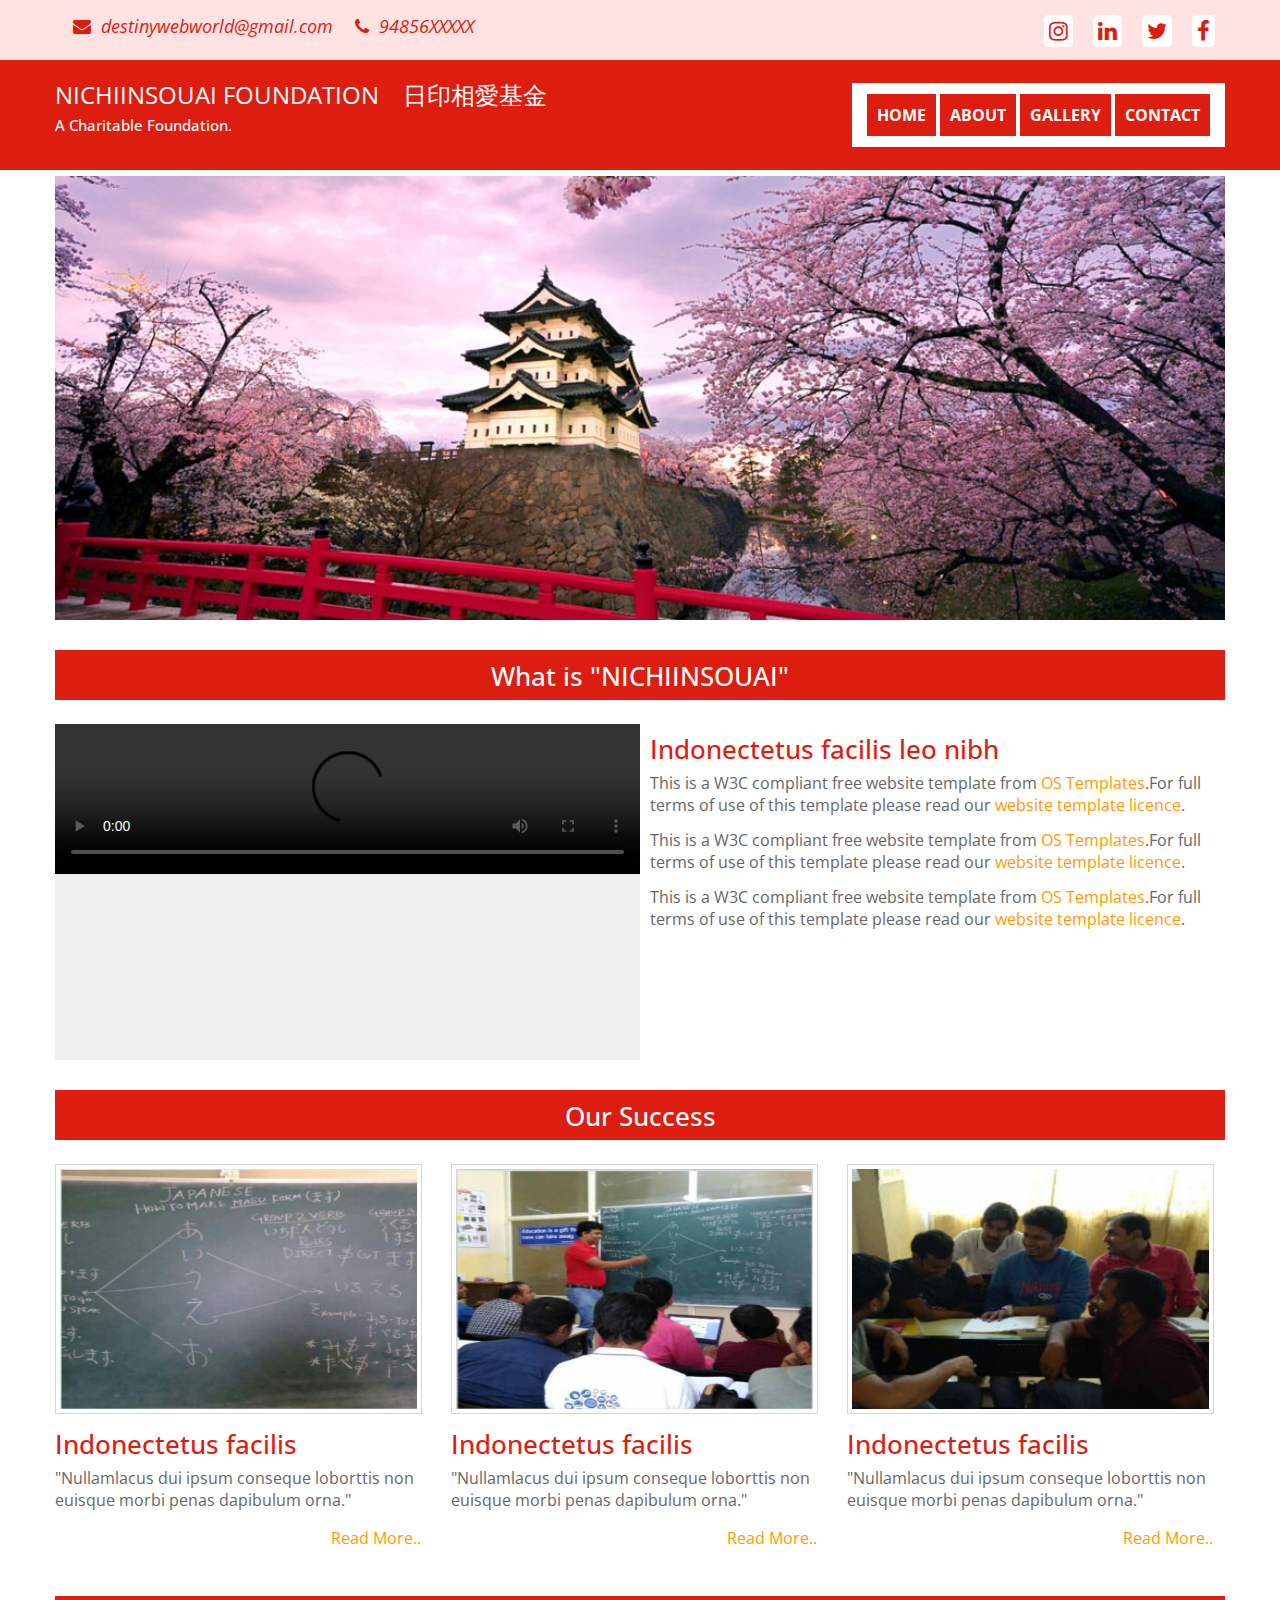
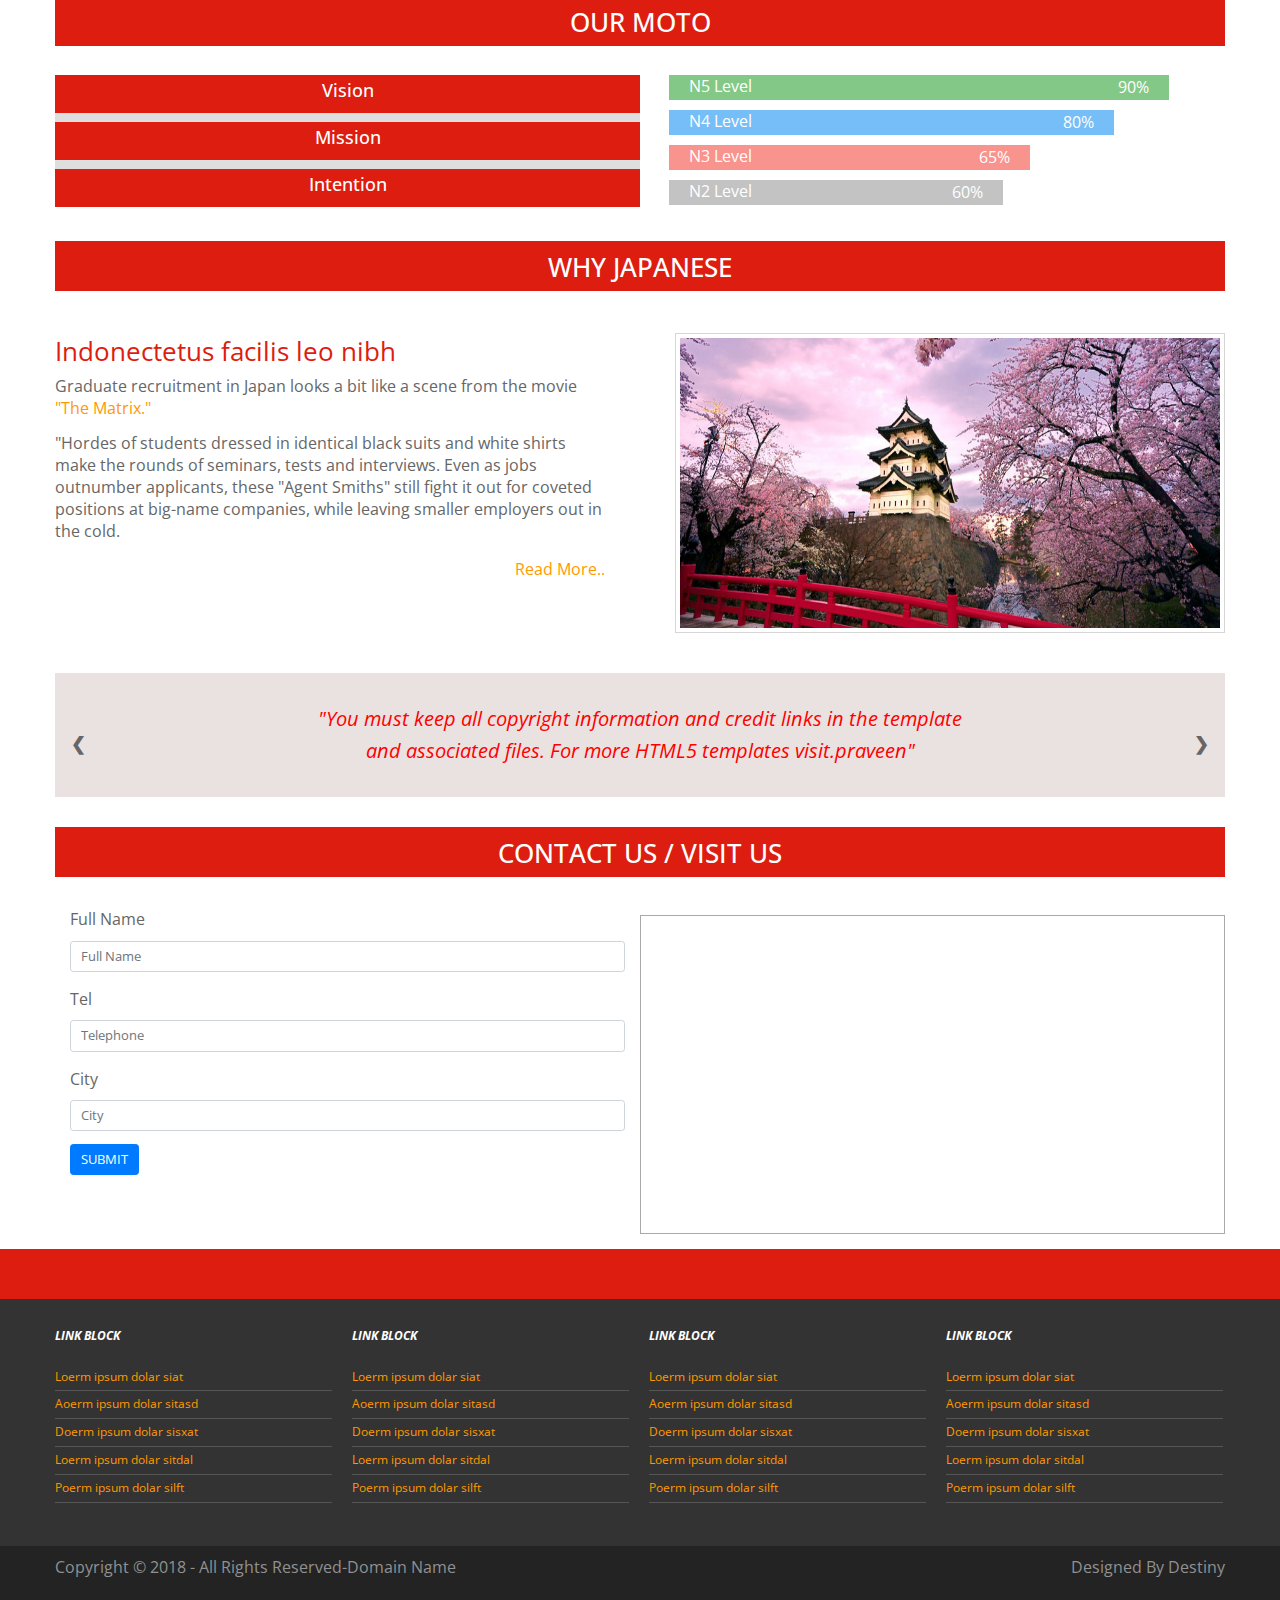
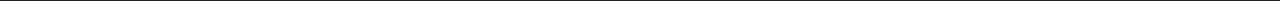
==== index.html @ 359464f7 "sample project" ====
<!DOCTYPE html>
<html lang="en">
<head>
	<meta charset="UTF-8">
	<title>NICHIINSOUAI </title>
	<link rel="stylesheet" href="style.css" />
	<meta name="viewport" content="width=device-width, initial-scale=1.0">
	<link rel="stylesheet" href="https://cdnjs.cloudflare.com/ajax/libs/font-awesome/4.7.0/css/font-awesome.min.css">
	<link rel="stylesheet" href="https://maxcdn.bootstrapcdn.com/bootstrap/4.0.0/css/bootstrap.min.css" integrity="sha384-Gn5384xqQ1aoWXA+058RXPxPg6fy4IWvTNh0E263XmFcJlSAwiGgFAW/dAiS6JXm" crossorigin="anonymous">
	<script src="https://cdnjs.cloudflare.com/ajax/libs/jquery/3.3.1/jquery.min.js"></script>

	<style>
	.set{
	padding: 10px;
	width: 100%;
	background: yellow;
	border:1px solid black;
	font-size: 26px;
	text-align: center;
	}
	.content{
	padding: 15px;
	width: 100%;
	text-align: center;
	font-size: 20px;
	display: none;
	background: white;
	}
	video#bgVideo{
		position: fixed;
		right: 0;
		bottom: 0;
		width: auto;
		min-width: 100%;
		height: auto;
		min-height: 100%;
		z-index: -100;
		background-size: cover;
	}
</style>

</head>
<body>
<!-- <video id="bgVideo" controls preload="true" autoplay loop muted> 
	<source src="beach_background.mp4" type="video/mp4">
</video> -->
	<div class="wrapper row1">
	<div class="topbar_bg">
	<div id="container">
	<div class="top_bar just_clear">
			<div class="tb_l">
				<ul>
					<li><a href="#"><i class="fa fa-envelope"></i>destinywebworld@gmail.com</a></li>
					<li><a href="#"><i class="fa fa-phone"></i>94856XXXXX</a></li>
				</ul>
			</div>
			<div class="tb_r">
				<ul>
					<li><a href="#"><i class="fa fa-facebook"></i></a></li>
					<li><a href="#"><i class="fa fa-twitter"></i></a></li>
					<li><a href="#"><i class="fa fa-linkedin"></i></a></li>
					<li><a href="#"><i class="fa fa-instagram"></i></a></li>
				</ul>
			</div>
			</div>
		</div>
		</div>
	<div class="header_bg">
	<div id="container">
		<header id="header" class="clear">

			<div id="hgroup">
			
					<h1><a href="#">NICHIINSOUAI FOUNDATION　日印相愛基金</a></h1>
					<h2>A Charitable Foundation.</h2>

			</div>
				<nav>
					<ul>
						<li><a href="#">Home</a></li>
						<li><a href="#">About</a></li>
						<li><a href="#">Gallery</a></li>
						<li><a href="#">Contact</a></li>
					</ul>
				</nav>
			
		</header>
		</div>
		</div>
	</div>

	<div class="wrapper row2">
		<div id="container" class="clear">
			<section id="slider">
				<a href="#">
					<img src="images/1.jpg" alt="" id="main_slider">
				</a>
			</section>
			<!-- video section -->
			<div class="space just_clear"><h2>What is "NICHIINSOUAI"</h2></div><br>
			<section id="video_section">
				<div class="inner_video">
					<div class="video_play">
						<video controls>
							<source src="sample_video.mp4" type="video/mp4">
						</video>
					</div>
					<div class="vid_info">
						
							<h2 class="title">Indonectetus facilis leo nibh</h2>
								<p>This is a W3C compliant free website template from <a href="#">OS Templates</a>.For full terms of use of this template please read our <a href="#">website template licence</a>.</p>
								<p>This is a W3C compliant free website template from <a href="#">OS Templates</a>.For full terms of use of this template please read our <a href="#">website template licence</a>.</p>
								<p>This is a W3C compliant free website template from <a href="#">OS Templates</a>.For full terms of use of this template please read our <a href="#">website template licence</a>.</p>
								
					</div>
				</div>
			</section>
			<div class="space just_clear"><h2>Our Success</h2></div><br>
			<!-- main content -->
			<div id="homepage">
				<!-- services -->
				<section id="services" class="clear">
					<article class="one_third">
						<figure><img src="images/21.jpg" alt="">
							<figcaption>
								<h2 class="title">Indonectetus facilis</h2>
									<p>"Nullamlacus dui ipsum conseque loborttis non euisque morbi penas dapibulum 		orna."</p>
								<footer class="more"><a href="#">Read More..</a></footer>
							</figcaption>
						</figure>
					</article>

					<article class="one_third">
						<figure><img src="images/22.jpg" alt="">
							<figcaption>
								<h2>Indonectetus facilis</h2>
									<p>"Nullamlacus dui ipsum conseque loborttis non euisque morbi penas dapibulum 		orna."</p>
								<footer class="more"><a href="#">Read More..</a></footer>
							</figcaption>
						</figure>
					</article>

					<article class="one_third">
						<figure><img src="images/23.jpg" alt="">
							<figcaption>
								<h2 class="title">Indonectetus facilis</h2>
									<p>"Nullamlacus dui ipsum conseque loborttis non euisque morbi penas dapibulum 	orna."</p>
								<footer class="more"><a href="#">Read More..</a></footer>
							</figcaption>
						</figure>
					</article>

				</section>
				<div class="space just_clear"><h2>OUR MOTO</h2></div><br>
				<section id="motto_levels">
					<div class="motto">
						<div id="toggleThis" class="tab"><h3>Vision</h3></div>
						<div id="vcontent" class="bat">
							"dui ipsum conseque loborttis non euisque morbi penas dapibulum"
						</div>
						<div id="toggleThis1" class="tab"><h3>Mission</h3></div>
						<div id="vcontent1" class="bat">
							"dui ipsum conseque loborttis non euisque morbi penas dapibulum"
						</div>
						<div id="toggleThis2" class="tab"><h3>Intention</h3></div>
						<div id="vcontent2" class="bat">
							"dui ipsum conseque loborttis non euisque morbi penas dapibulum"
						</div>
					</div>
					<div class="levels">


<div class="container_r">
  <div class="skills html"><p>N5 Level</p>90%</div>
</div>


<div class="container_r">
  <div class="skills css"><p>N4 Level</p>80%</div>
</div>


<div class="container_r">
  <div class="skills js"><p>N3 Level</p>65%</div>
</div>


<div class="container_r">
  <div class="skills php"><p>N2 Level</p>60%</div>
</div>

						<!-- <div class="set">
							Vision <i class="fa fa-plus"></i>
						</div>
						<div class="content">
							<p>dui ipsum conseque loborttis non euisque morbi penas dapibulum, dui ipsum conseque loborttis non euisque morbi penas dapibulum.</p>
						</div>
						<div class="set">
							Vision <i class="fa fa-plus"></i>
						</div>
						<div class="content">
							<p>dui ipsum conseque loborttis non euisque morbi penas dapibulum, dui ipsum conseque loborttis non euisque morbi penas dapibulum.</p>
						</div>
						<div class="set">
							<a href="">Vision <i class="fa fa-plus"></i></a>
						</div>
						<div class="content">
							<p>dui ipsum conseque loborttis non euisque morbi penas dapibulum, dui ipsum conseque loborttis non euisque morbi penas dapibulum.</p>
						</div> -->
					</div>


				</section>
				<div class="space just_clear"><h2>WHY JAPANESE</h2></div><br>
				<section id="intro" class="last clear">
					<article>
						<figure>
							<img src="images/1.jpg" id="mini_slider" alt="">
							<figcaption>
								<h2 class="title">Indonectetus facilis leo nibh</h2>
								<p>Graduate recruitment in Japan looks a bit like a scene from the movie  <a href="#">"The Matrix." </a></p>
								<p>"Hordes of students dressed in identical black suits and white shirts make the rounds of seminars, tests and interviews. Even as jobs outnumber applicants, these "Agent Smiths" still fight it out for coveted positions at big-name companies, while leaving smaller employers out in the cold.</p>
								<footer class="more"><a href="#">Read More..</a></footer>
							</figcaption>
						</figure>
					</article>
				</section>
<!-- comments slider -->
				<section id="comments">
				<div class="comments" id="com">	
					<div class="inner_comments">
						<p>"You must keep all copyright information and credit links in the template <br>and associated files. For more HTML5 templates visit.praveen"</p>
					</div>
					<div class="inner_comments">
						<p>"You must keep all copyright information and credit links in the template <br>and associated files. For more HTML5 templates visit..palaniappan"</p>
					</div>
					<div class="inner_comments">
						<p>"You must keep all copyright information and credit links in the template <br>and associated files. For more HTML5 ..prav"</p>
					</div>
					<div class="inner_comments">
						<p>"You must keep all copyright information and credit links in the template <br>and associated files. ABCD"</p>
					</div>
					<div class="inner_comments">
						<p>"You must keep all copyright information and credit links in the template <br>and associated files.09874567231"</p>
					</div>
					<div class="inner_comments">
						<p>"You must keep all copyright information and credit links in the template <br>and associated files. skHJDKQDQDQ123"</p>
					</div>
					 	<a class="prev" onclick="plusSlides(-1)">&#10094;</a>
  						<a class="next" onclick="plusSlides(1)">&#10095;</a>
						</div>
				</section>
<div class="space just_clear"><h2>CONTACT US / VISIT US</h2></div><br>
				<section id="contact_box clear">
					<div class="inner_contact">
						<div class="contact_form">
							<div class="col-md-12 col-sm-12" >
		<form>
							<div class="form-group">
								<label for="fname">Full Name</label>
								<input type="text" class="form-control" id="fname" placeholder="Full Name">
							</div>
							
							<div class="form-group">
								<label for="tel">Tel</label>
								<input type="text" class="form-control" id="tel" placeholder="Telephone">
							</div>
							
							<div class="form-group">
								<label for="city">City</label>
								<input type="text" class="form-control" id="city" placeholder="City">
							</div>
							
							
						
							<button type="button" class="btn btn-primary" onclick="getTheValues()" >SUBMIT</button>
							<!-- <button type="button" class="btn btn-primary" onclick="setTheValues()" >Set The Values</button> -->

						</form>
	</div>	
						</div>
						<div class="location">
						<div class="inner_location">
							<div class="col-md-12 col-sm-12">
								<iframe src="https://www.google.com/maps/embed?pb=!1m10!1m8!1m3!1d21996.848614425453!2d77.63047494792485!3d12.937888234436274!3m2!1i1024!2i768!4f13.1!5e0!3m2!1sen!2sin!4v1523904322297" width="100%" height="308" frameborder="0" style="border:0" allowfullscreen></iframe><br>
							</div>
							</div>
						</div>
					</div>
				</section>

			</div>
		</div>
	</div>
<div class="space just_clear"></div>
			<!-- footer -->
	<div class="wrapper row3">
		<div id="footer" class="clear">
			<!-- section one -->
			<section class="one_quarter">
				<h2 class="title">Link Block</h2>
				<nav>
					<ul>
						<li>
							<a href="#">Loerm ipsum dolar siat</a>
						</li>
						<li>
							<a href="#">Aoerm ipsum dolar sitasd</a>
						</li>
						<li>
							<a href="#">Doerm ipsum dolar sisxat</a>
						</li>
						<li>
							<a href="#">Loerm ipsum dolar sitdal</a>
						</li>
						<li>
							<a href="#">Poerm ipsum dolar silft</a>
						</li>
					</ul>
				</nav>
			</section>
			<section class="one_quarter">
				<h2 class="title">Link Block</h2>
				<nav>
					<ul>
						<li>
							<a href="#">Loerm ipsum dolar siat</a>
						</li>
						<li>
							<a href="#">Aoerm ipsum dolar sitasd</a>
						</li>
						<li>
							<a href="#">Doerm ipsum dolar sisxat</a>
						</li>
						<li>
							<a href="#">Loerm ipsum dolar sitdal</a>
						</li>
						<li>
							<a href="#">Poerm ipsum dolar silft</a>
						</li>
					</ul>
				</nav>
			</section>
			<section class="one_quarter">
				<h2 class="title">Link Block</h2>
				<nav>
					<ul>
						<li>
							<a href="#">Loerm ipsum dolar siat</a>
						</li>
						<li>
							<a href="#">Aoerm ipsum dolar sitasd</a>
						</li>
						<li>
							<a href="#">Doerm ipsum dolar sisxat</a>
						</li>
						<li>
							<a href="#">Loerm ipsum dolar sitdal</a>
						</li>
						<li>
							<a href="#">Poerm ipsum dolar silft</a>
						</li>
					</ul>
				</nav>
			</section>
			<section class="one_quarter">
				<h2 class="title">Link Block</h2>
				<nav>
					<ul>
						<li>
							<a href="#">Loerm ipsum dolar siat</a>
						</li>
						<li>
							<a href="#">Aoerm ipsum dolar sitasd</a>
						</li>
						<li>
							<a href="#">Doerm ipsum dolar sisxat</a>
						</li>
						<li>
							<a href="#">Loerm ipsum dolar sitdal</a>
						</li>
						<li>
							<a href="#">Poerm ipsum dolar silft</a>
						</li>
					</ul>
				</nav>
			</section>
		</div>
	</div>

	<!-- copyright -->
	<div class="wrapper row4">
		<footer id="copyright" class="clear">
			<p class="f1_left">Copyright &copy; 2018 - All Rights Reserved-Domain Name</p>
			<p class="f1_right">Designed By<a href="#"> Destiny</a></p>
		</footer>
	</div>

	<script type="text/javascript" src="js/slider.js"></script>

</body>
</html>
---- style.css ----
@import 'https://fonts.googleapis.com/css?family=Open+Sans:400,600,700';
/*kllkjkhkkhkhkhkjhkhk*/

*{
	margin: 0;
	padding: 0;
	box-sizing: border-box;
}
html {
	-webkit-text-size-adjust: 100%;
	-ms-text-size-adjust: 100%;
	font-family: 'Open Sans', sans-serif;
	font-size: 13px;
	font-weight: 400;
}
select, div, p, option, textarea, input {
	font-family: 'Open Sans', sans-serif;
}
input, textarea, select, button {
	text-rendering: auto;
	letter-spacing: normal;
	word-spacing: normal;
	text-shadow: none;
	display: inline-block;
	text-align: start;
	margin: 0;
	outline: 0;
	vertical-align: middle;
}
button {
	cursor: pointer;
}
body{
	margin: 0;
    padding: 0;
    font-size: 13px;
    font-family: Georgia, "Times New Roman", Times, serif;
    color: #919191;
    
    
}
h1, h2, h3, h4, h5, h6 {
	font-weight: 600;
}
h1 {
	font-size: 32px
}
h2 {
	font-size: 26px
}
h3 {
	font-size: 22px
}
h4 {
	font-size: 18px
}
h5 {
	font-size: 15px
}
h6 {
	font-size: 13px
}
p {
    display: block;
    -webkit-margin-before: 1em;
    -webkit-margin-after: 1em;
    -webkit-margin-start: 0px;
    -webkit-margin-end: 0px;
    line-height: 22px
}
li{
	list-style-type: none;
}
a{
	outline: none;
	text-decoration: none;
}
figcaption h2{
	color: #dd1d10;
	font-size: 2rem;
}
figcaption p{
	color: #666;
}
.just_clear{
	clear: both;
}
.clear{
	clear: both;
}
.clear:after{
	content: ".";
	display: block;
	height: 0;
	clear: both;
	visibility: hidden;
	line-height: 0;
}
#container .last{
	margin:0;
}
div.wrapper{
	display: block;
	width: 100%;
	margin: 0;
	padding: 0;
	text-align: left;
	font-size: 16px;
	
}
.topbar_bg{
	width: 100%;
	height: auto;
	background: #ffc7c785/*ffc7c7*/;
}
.row1 .top_bar{
	width: 100%;
	height: 50px;
	display: block;

}

.top_bar .tb_l{
	width: 52%;
	height: 100%;
	float: left;
	
	
}
.top_bar .tb_l ul li{
	display: inline-block;
	margin: 8px 0 0 8px;
}
.top_bar .tb_l ul li i{
	font-size: 18px;
	color: #dd1d10;
	margin:0 10px;
}
.top_bar .tb_l ul li a{
	font-size: 18px;
	color: #dd1d10;
	font-style: italic;
	text-decoration: none;
}
.top_bar .tb_r{
	width: 48%;
	float: right;
}
.top_bar .tb_r ul li{
	display: inline-block;
	float: right;
	margin: 0 10px;

}
.top_bar .tb_r ul li i{
	font-size: 22px;
	color: #dd1d10;
	background-color: #fff;
	border-radius: 5px;
	padding: 5px;
	margin-top: 10px;
}
.top_bar .tb_r ul li i:hover{
	
color: #fff;
background-color: #dd1d10;
}

.row1 nav a{
	color: #fff;
}
.row1 a:hover{
	color:darkred;
	/*font-size:16px;*/
	/*transition:0s ease;*/
}
.header_bg{
	width: 100%;
	height:auto;
	background: #dd1d10;
}
#header,#container,#video_section,#comments,#contact_box,#footer,#copyright{
	display: block;
	width: 1170px;
	margin: 0 auto;
}
#header{
	width: 100%;
	height: 100px;
}
#header #hgroup{
	float: left;
	margin: 0 0 20px 0;
	padding: 10px 0;
}
#header #hgroup h1{
	font-size: 24px;
	margin-top: 6px;
}
#header #hgroup h1 a{
	text-decoration: none;
	color:#fff;
}
#header #hgroup h1,h2{
	font-weight: normal;
	font-style: normal;
	text-transform: none;
}
#header #hgroup h2{
	font-size: 15px;
	color: #fff;
	text-transform:capitalize;
}
#header nav{
	margin: 18px 0 0 0;
    padding: 5px 0;
    float: right;
    color: #C0BAB6;
    background-color: #fff;
	
}
#header nav ul{
	margin: 5px;
    padding: 10px;
}
#header nav ul li{
	list-style-type: none;
    display: inline;
    padding:0px;
    text-transform: uppercase;
    font-weight: bold;
    font-size: 16px;
}

#header nav ul li a{
	padding: 10px;
    background: #dd1d10;
    text-decoration: none;
}
#header nav ul li a:hover{
	padding: 9px;
    background: #fdfdfd;
    color: #dd1d10;
    border:1px solid #dd1d10;
}
#container{
	padding:5px 0;
}
.row2{
	color: #666;
	
}
#container section{
	display: block;
	width: 100%;
	margin: 0 0 30px 0;
	padding: 0;

}
.row2 a{
	color: #ff9900;
	
}
#slider{
	width: 100%;
}
#container #slider img{
	width: 100%;
	margin:0;
	padding: 0;
	border:none;
	line-height: normal;
	vertical-align: middle;
}
#video_section{
	height: 336px;
}
#video_section .inner_video{
	width: 100%;
	background:#efefee; 
	display: block;
	height: 100%;
}
.inner_video .video_play{
	width:50%;
	height: auto;
	float: left;
}

video{
	width: 100%;
	height: auto;
}
.inner_video .vid_info{
	width:50%;
	height: 100%;
	float: right;
	background: #fff;
	text-align: left;

}
.vid_info h2{
	color: #dd1d10;
	padding: 10px 0 0 10px;
}
.vid_info p{
	padding-left: 10px;
}
#container #homepage{
	display: block;
	width: 100%;
	line-height: 1.8em;
}
#container #homepage section{
	display: block;
	width: 100%;
	margin: 0 0 30px 0;
	padding: 0;
}
#container #homepage section article:last-child{
	margin-right: 0px;
}
.one_third{
	width: 366px;
	display: block;
	float: left;
	margin: 0 30px 0 0;
}
.one_third figure img{
	width: 367px;
	height: 250px;
	margin: 0 0 15px 0;
	padding: 4px;
	border:1px solid #d6d6d6;
}
.article figure h2{
	font-size: 14px;
	font-weight: bold;
	font-style: italic;
}
#container .more{
	text-align: right;
} 
#motto_levels{
	width: 100%;
	display: block;
	height: auto;
	margin: 0;
	padding: 0;
}
.motto{
	width: 50%;
	height: auto;
	float: left;
	background: blue;
	margin-bottom: 34px;
}
.levels{
	width: 50%;
	height:auto;
	float: right;
	text-align: center;
}
.container_r{
	width: 95%;
	float: right;
}
.container_r p{
	float: left;
}
.tab{
	padding: 5px;
    width: 100%;
    background: #dd1d10;
    border-bottom: 9px solid #dedede;
    font-size: 26px;
    text-align: center;
}
div#toggleThis2.tab{
	border-bottom: none;
}
.skills {
  text-align: right;
  padding-right: 20px;
  padding-left: 20px;
    line-height: 25px;
  color: white;
  background: #dedede;
}
.html {width: 90%; background-color: /*#4CAF50*/#4caf50b0;}
.css {width: 80%; background-color: #2196f39e/*2196F3*/;}
.js {width: 65%; background-color: #f43f368f/*f44336*/;}
.php {width: 60%; background-color: #0404043d/*808080*/;}

.html:hover { background-color: #4CAF50;}
.css:hover { background-color: #2196F3;}
.js:hover { background-color: #f44336;}
.php:hover {background-color: #808080;}

.tab:hover{
	cursor: pointer;
	background: darkred;
}
.tab h3{
	color: #fff;
	font-size: 18px;
}
.bat{
	padding: 15px;
    width: 100%;
    text-align: center;
    color: #808080;
    font-size: 16px;
    font-style: italic;
    text-transform: capitalize;
    display: none;
    background: #ececec;
}
#intro article figure img{
	width: 550px;
	height: 300px;
	float: right;
	margin:0 0 10px 0;
	padding: 4px;
	border:1px solid #d6d6d6;
}
#intro article figure figcaption{
	float: left;
	width: 550px;
}
#intro article figure figcaption h2{
	font-size: 2rem;
	font-style: normal;
	font-weight: normal;
	line-height: normal;
	color: #dd1d10;
}
#intro article figure figcaption p{
	color: #666;
	/*slede show container*/
}
.comments {
  max-width: 100%;
  position: relative;
  margin: auto;
}


/* Next & previous buttons */
.prev, .next {
  cursor: pointer;
  position: absolute;
  top: 50%;
  width: auto;
  margin-top: -22px;
  padding: 16px;
  color: white;
  font-weight: bold;
  font-size: 18px;
  transition: 0.6s ease;
  border-radius: 0 3px 3px 0;
}

/* Position the "next button" to the right */
.next {
  right: 0;
  border-radius: 3px 0 0 3px;
}

/* On hover, add a black background color with a little bit see-through */
.prev:hover, .next:hover {
  background-color: rgba(0,0,0,0.8);
  opacity: 0.1;
}
	
.inner_comments{
	width: 100%;
	height: auto;
	margin: 0 auto;
	/*display: block;*/
	text-align: center;
	background-color: #cdb5b569;
}
.inner_comments a{
	background: #ffc7c7;
}
.inner_comments p{
	font-size: 20px;
	line-height: 32px;
	color: red;
	padding: 30px;
	font-style: italic;
}
.inner_contact{
	width: 100%;
	display: block;
	height: auto;
}
.inner_contact .contact_form{
	width: 50%;
	display: inline-block;
	float: left;
}
.btn .btn-primary{
	width: 50%;
}
.inner_contact .location{
	margin:10px 0;
	width: 50%;
	display: inline-block;
	float: right;
	border:1px solid #a9a9a9;
}
div.wrapper.row3{
	display: block;
	width: 100%;
	margin: 0;
	padding: 0;
	text-align: left;
	background-color: #333;
}
#footer{
	padding: 30px 0;
	font-size: 12px;
	line-height: 1.4em;
}
.one_quarter{
	width: 277px;
	float: left;
	display: block;
	margin:0 20px 0 0;
}
.one_quarter:last-child{
	margin-right: 0px;
}
#footer section h2.title{
	margin:0 0 25px 0;
	padding:0;
	color: #fff;
	background-color: #333333;
	font-size: 12px;
	font-weight: bold;
	font-style: italic;
	text-transform: uppercase;
}
#footer section nav li{
	margin:0 0 5px 0;
	padding:0 0 5px 0;
	border-bottom: 1px solid #555;
}
.row3 a{
	color: #ff9900;
	background-color: #333333;
}
#copyright{
	padding: 10px 0;
}
.row4{
	background-color: #232323;
}
.row4 a{
	color: #919191;
}
.f1_left{
	float: left;
	color: #919191;
}
.f1_right{
	float: right;
	color: #919191;
}
.space{
	width: 100%;
	height: 50px;
	background: #dd1d10;
	margin: 0;
	text-align: center;
	color: #fff;
}
.space h2{
	text-align: center;
	vertical-align: middle;
	line-height: 52px;
}
@media only screen and (max-width: 402px){
#header,#slider,#footer,#copyright{
		width: 100%;
	}
#header{background-color: #dd1d10;}
.row1 .top_bar{
	height: 60px;
}
#container{
	width: 96%;
	margin:0 2%;
}
.top_bar .tb_l{
	width: 65%;
	height: 100%;
	float: left;
}
.top_bar .tb_l ul li{
	margin: 5px 0 0 0;
}
.top_bar .tb_l ul li a{
	font-size: 11px;
}
.top_bar .tb_l ul li i{
	font-size: 11px;
	margin: 0 10px;
}
.top_bar .tb_r{
	width: 35%;
	float: left;
}
.top_bar .tb_r ul li{
	margin: 10px 3px;
	display: inline-block;
	float: left;
}
.top_bar .tb_r ul li i{
	font-size: 12px;
    padding: 5px;
}
#header nav{
	display: none;
}
#slider{
	width: 100%;


}
#slider img{
	width: 100%;
}
.inner_video .video_play{
	width:100%;	
}
.inner_video .vid_info{
	width:100%;
	margin-bottom: 50px;
}
#container #homepage section #services{
	margin: 0 10px 0 0;
}
#container #homepage section #services,#intro{
	width: 95%;
	margin: 0 auto;
}
.one_third{
	width: 100%;
	margin: 0px;
	
}
.one_third figure img{
	width: 97%;
	height: 180px;
	margin: 0 0 15px 0;
	padding: 4px;
	border:1px solid #d6d6d6;
}
.one_third figure figcaption{
	width: 95%;
	margin: 0 auto;
	margin-bottom: 20px;
}
 
.motto{
	width: 100%;
}
.levels{
	width: 100%;
	margin-bottom: 20px;
}
.container_r{
	width: 100%;
}
#intro article figure img{
	width: 97%;
	height: auto;
	float: left;
	
}
#intro article figure figcaption{
	width: 95%;
	text-align: left;
	margin:20px;
}
.inner_contact .contact_form{
	width: 100%;
	display: block;

}
.inner_contact .location{
	width: 100%;
	display: block;
	
}
iframe{
	width: 100%;
	height: auto;
}
.inner_comments p{
	font-size: 15px;
    line-height: 15px;
    color: red;
    padding: 40px
}
.one_quarter{
	text-align: center;
	margin-bottom:30px;
	width: 100%;
}
#container #homepage section article:last-child{
	margin: 0 0 -15px 0;
}
.f1_left{
	margin-left: 10px;
}
.f1_right{
	float: right;
	margin-right: 10px;
}
}
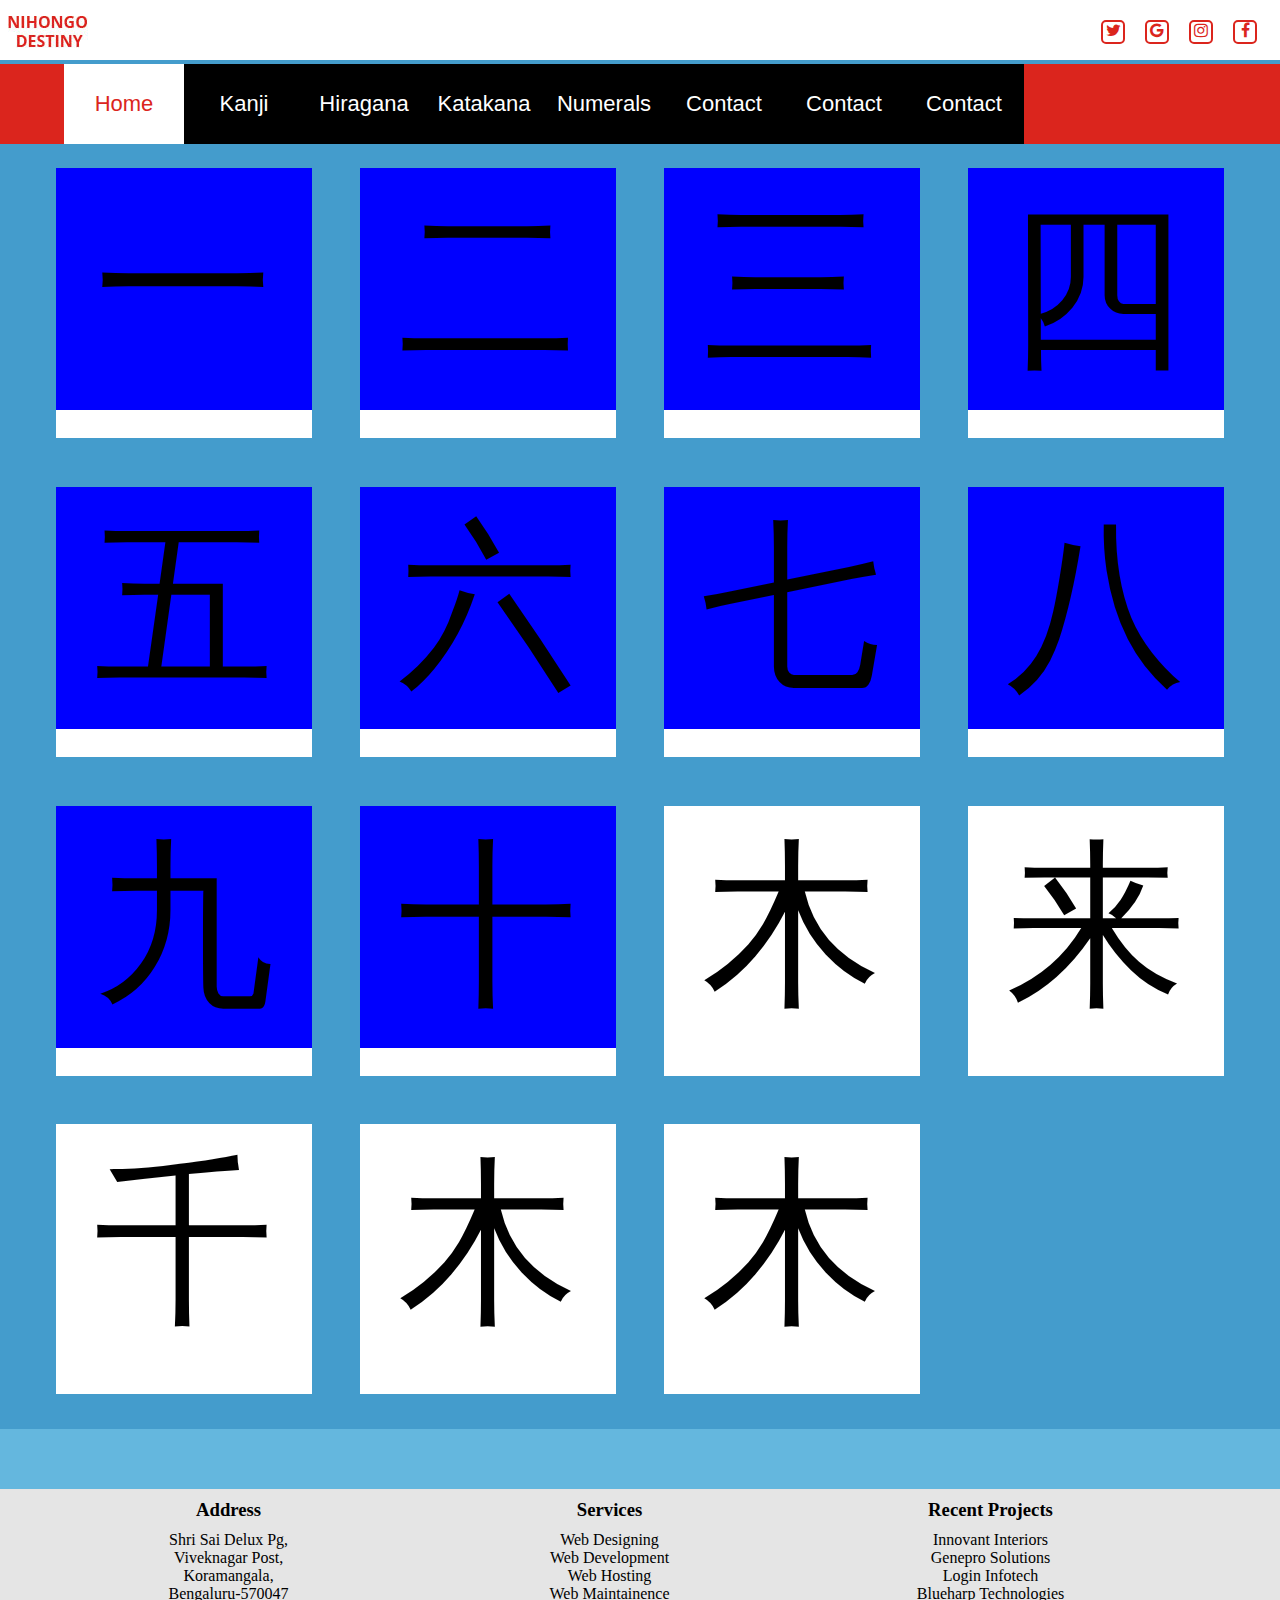
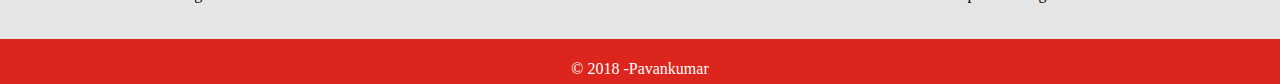
==== commit 7c3ab757: "delete" ====
--- a/index.html
+++ b/index.html
@@ -1,402 +1,705 @@
 <!DOCTYPE html>
-<html lang="en">
+<html>
 <head>
-	<meta charset="UTF-8">
-	<title>NICHIINSOUAI </title>
-	<link rel="stylesheet" href="style.css" />
-	<meta name="viewport" content="width=device-width, initial-scale=1.0">
-	<link rel="stylesheet" href="https://cdnjs.cloudflare.com/ajax/libs/font-awesome/4.7.0/css/font-awesome.min.css">
-	<link rel="stylesheet" href="https://maxcdn.bootstrapcdn.com/bootstrap/4.0.0/css/bootstrap.min.css" integrity="sha384-Gn5384xqQ1aoWXA+058RXPxPg6fy4IWvTNh0E263XmFcJlSAwiGgFAW/dAiS6JXm" crossorigin="anonymous">
-	<script src="https://cdnjs.cloudflare.com/ajax/libs/jquery/3.3.1/jquery.min.js"></script>
-
-	<style>
-	.set{
-	padding: 10px;
-	width: 100%;
-	background: yellow;
-	border:1px solid black;
-	font-size: 26px;
-	text-align: center;
-	}
-	.content{
-	padding: 15px;
-	width: 100%;
-	text-align: center;
-	font-size: 20px;
-	display: none;
-	background: white;
-	}
-	video#bgVideo{
-		position: fixed;
-		right: 0;
-		bottom: 0;
-		width: auto;
-		min-width: 100%;
-		height: auto;
-		min-height: 100%;
-		z-index: -100;
-		background-size: cover;
-	}
-</style>
-
+    <title>template-1</title>
+    <meta charset="utf-8">
+    <meta name="viewport" content="width=device-width, initial-scale=1"/>
+    <link rel="stylesheet" type="text/css" href="css/style.css" />
+    <link rel="stylesheet" href="https://cdnjs.cloudflare.com/ajax/libs/font-awesome/4.7.0/css/font-awesome.min.css">
+     <script type="text/javascript" src="https://ajax.googleapis.com/ajax/libs/jquery/1.8.2/jquery.min.js"></script>
 </head>
-<body>
-<!-- <video id="bgVideo" controls preload="true" autoplay loop muted> 
-	<source src="beach_background.mp4" type="video/mp4">
-</video> -->
-	<div class="wrapper row1">
-	<div class="topbar_bg">
-	<div id="container">
-	<div class="top_bar just_clear">
-			<div class="tb_l">
-				<ul>
-					<li><a href="#"><i class="fa fa-envelope"></i>destinywebworld@gmail.com</a></li>
-					<li><a href="#"><i class="fa fa-phone"></i>94856XXXXX</a></li>
-				</ul>
-			</div>
-			<div class="tb_r">
-				<ul>
-					<li><a href="#"><i class="fa fa-facebook"></i></a></li>
-					<li><a href="#"><i class="fa fa-twitter"></i></a></li>
-					<li><a href="#"><i class="fa fa-linkedin"></i></a></li>
-					<li><a href="#"><i class="fa fa-instagram"></i></a></li>
-				</ul>
-			</div>
-			</div>
-		</div>
-		</div>
-	<div class="header_bg">
-	<div id="container">
-		<header id="header" class="clear">
-
-			<div id="hgroup">
-			
-					<h1><a href="#">NICHIINSOUAI FOUNDATION　日印相愛基金</a></h1>
-					<h2>A Charitable Foundation.</h2>
-
-			</div>
-				<nav>
-					<ul>
-						<li><a href="#">Home</a></li>
-						<li><a href="#">About</a></li>
-						<li><a href="#">Gallery</a></li>
-						<li><a href="#">Contact</a></li>
-					</ul>
-				</nav>
-			
-		</header>
-		</div>
-		</div>
-	</div>
-
-	<div class="wrapper row2">
-		<div id="container" class="clear">
-			<section id="slider">
-				<a href="#">
-					<img src="images/1.jpg" alt="" id="main_slider">
-				</a>
-			</section>
-			<!-- video section -->
-			<div class="space just_clear"><h2>What is "NICHIINSOUAI"</h2></div><br>
-			<section id="video_section">
-				<div class="inner_video">
-					<div class="video_play">
-						<video controls>
-							<source src="sample_video.mp4" type="video/mp4">
-						</video>
-					</div>
-					<div class="vid_info">
-						
-							<h2 class="title">Indonectetus facilis leo nibh</h2>
-								<p>This is a W3C compliant free website template from <a href="#">OS Templates</a>.For full terms of use of this template please read our <a href="#">website template licence</a>.</p>
-								<p>This is a W3C compliant free website template from <a href="#">OS Templates</a>.For full terms of use of this template please read our <a href="#">website template licence</a>.</p>
-								<p>This is a W3C compliant free website template from <a href="#">OS Templates</a>.For full terms of use of this template please read our <a href="#">website template licence</a>.</p>
-								
-					</div>
-				</div>
-			</section>
-			<div class="space just_clear"><h2>Our Success</h2></div><br>
-			<!-- main content -->
-			<div id="homepage">
-				<!-- services -->
-				<section id="services" class="clear">
-					<article class="one_third">
-						<figure><img src="images/21.jpg" alt="">
-							<figcaption>
-								<h2 class="title">Indonectetus facilis</h2>
-									<p>"Nullamlacus dui ipsum conseque loborttis non euisque morbi penas dapibulum 		orna."</p>
-								<footer class="more"><a href="#">Read More..</a></footer>
-							</figcaption>
-						</figure>
-					</article>
-
-					<article class="one_third">
-						<figure><img src="images/22.jpg" alt="">
-							<figcaption>
-								<h2>Indonectetus facilis</h2>
-									<p>"Nullamlacus dui ipsum conseque loborttis non euisque morbi penas dapibulum 		orna."</p>
-								<footer class="more"><a href="#">Read More..</a></footer>
-							</figcaption>
-						</figure>
-					</article>
-
-					<article class="one_third">
-						<figure><img src="images/23.jpg" alt="">
-							<figcaption>
-								<h2 class="title">Indonectetus facilis</h2>
-									<p>"Nullamlacus dui ipsum conseque loborttis non euisque morbi penas dapibulum 	orna."</p>
-								<footer class="more"><a href="#">Read More..</a></footer>
-							</figcaption>
-						</figure>
-					</article>
-
-				</section>
-				<div class="space just_clear"><h2>OUR MOTO</h2></div><br>
-				<section id="motto_levels">
-					<div class="motto">
-						<div id="toggleThis" class="tab"><h3>Vision</h3></div>
-						<div id="vcontent" class="bat">
-							"dui ipsum conseque loborttis non euisque morbi penas dapibulum"
-						</div>
-						<div id="toggleThis1" class="tab"><h3>Mission</h3></div>
-						<div id="vcontent1" class="bat">
-							"dui ipsum conseque loborttis non euisque morbi penas dapibulum"
-						</div>
-						<div id="toggleThis2" class="tab"><h3>Intention</h3></div>
-						<div id="vcontent2" class="bat">
-							"dui ipsum conseque loborttis non euisque morbi penas dapibulum"
-						</div>
-					</div>
-					<div class="levels">
-
-
-<div class="container_r">
-  <div class="skills html"><p>N5 Level</p>90%</div>
-</div>
-
-
-<div class="container_r">
-  <div class="skills css"><p>N4 Level</p>80%</div>
-</div>
-
-
-<div class="container_r">
-  <div class="skills js"><p>N3 Level</p>65%</div>
-</div>
-
-
-<div class="container_r">
-  <div class="skills php"><p>N2 Level</p>60%</div>
-</div>
-
-						<!-- <div class="set">
-							Vision <i class="fa fa-plus"></i>
-						</div>
-						<div class="content">
-							<p>dui ipsum conseque loborttis non euisque morbi penas dapibulum, dui ipsum conseque loborttis non euisque morbi penas dapibulum.</p>
-						</div>
-						<div class="set">
-							Vision <i class="fa fa-plus"></i>
-						</div>
-						<div class="content">
-							<p>dui ipsum conseque loborttis non euisque morbi penas dapibulum, dui ipsum conseque loborttis non euisque morbi penas dapibulum.</p>
-						</div>
-						<div class="set">
-							<a href="">Vision <i class="fa fa-plus"></i></a>
-						</div>
-						<div class="content">
-							<p>dui ipsum conseque loborttis non euisque morbi penas dapibulum, dui ipsum conseque loborttis non euisque morbi penas dapibulum.</p>
-						</div> -->
-					</div>
-
-
-				</section>
-				<div class="space just_clear"><h2>WHY JAPANESE</h2></div><br>
-				<section id="intro" class="last clear">
-					<article>
-						<figure>
-							<img src="images/1.jpg" id="mini_slider" alt="">
-							<figcaption>
-								<h2 class="title">Indonectetus facilis leo nibh</h2>
-								<p>Graduate recruitment in Japan looks a bit like a scene from the movie  <a href="#">"The Matrix." </a></p>
-								<p>"Hordes of students dressed in identical black suits and white shirts make the rounds of seminars, tests and interviews. Even as jobs outnumber applicants, these "Agent Smiths" still fight it out for coveted positions at big-name companies, while leaving smaller employers out in the cold.</p>
-								<footer class="more"><a href="#">Read More..</a></footer>
-							</figcaption>
-						</figure>
-					</article>
-				</section>
-<!-- comments slider -->
-				<section id="comments">
-				<div class="comments" id="com">	
-					<div class="inner_comments">
-						<p>"You must keep all copyright information and credit links in the template <br>and associated files. For more HTML5 templates visit.praveen"</p>
-					</div>
-					<div class="inner_comments">
-						<p>"You must keep all copyright information and credit links in the template <br>and associated files. For more HTML5 templates visit..palaniappan"</p>
-					</div>
-					<div class="inner_comments">
-						<p>"You must keep all copyright information and credit links in the template <br>and associated files. For more HTML5 ..prav"</p>
-					</div>
-					<div class="inner_comments">
-						<p>"You must keep all copyright information and credit links in the template <br>and associated files. ABCD"</p>
-					</div>
-					<div class="inner_comments">
-						<p>"You must keep all copyright information and credit links in the template <br>and associated files.09874567231"</p>
-					</div>
-					<div class="inner_comments">
-						<p>"You must keep all copyright information and credit links in the template <br>and associated files. skHJDKQDQDQ123"</p>
-					</div>
-					 	<a class="prev" onclick="plusSlides(-1)">&#10094;</a>
-  						<a class="next" onclick="plusSlides(1)">&#10095;</a>
-						</div>
-				</section>
-<div class="space just_clear"><h2>CONTACT US / VISIT US</h2></div><br>
-				<section id="contact_box clear">
-					<div class="inner_contact">
-						<div class="contact_form">
-							<div class="col-md-12 col-sm-12" >
-		<form>
-							<div class="form-group">
-								<label for="fname">Full Name</label>
-								<input type="text" class="form-control" id="fname" placeholder="Full Name">
-							</div>
-							
-							<div class="form-group">
-								<label for="tel">Tel</label>
-								<input type="text" class="form-control" id="tel" placeholder="Telephone">
-							</div>
-							
-							<div class="form-group">
-								<label for="city">City</label>
-								<input type="text" class="form-control" id="city" placeholder="City">
-							</div>
-							
-							
-						
-							<button type="button" class="btn btn-primary" onclick="getTheValues()" >SUBMIT</button>
-							<!-- <button type="button" class="btn btn-primary" onclick="setTheValues()" >Set The Values</button> -->
-
-						</form>
-	</div>	
-						</div>
-						<div class="location">
-						<div class="inner_location">
-							<div class="col-md-12 col-sm-12">
-								<iframe src="https://www.google.com/maps/embed?pb=!1m10!1m8!1m3!1d21996.848614425453!2d77.63047494792485!3d12.937888234436274!3m2!1i1024!2i768!4f13.1!5e0!3m2!1sen!2sin!4v1523904322297" width="100%" height="308" frameborder="0" style="border:0" allowfullscreen></iframe><br>
-							</div>
-							</div>
-						</div>
-					</div>
-				</section>
-
-			</div>
-		</div>
-	</div>
-<div class="space just_clear"></div>
-			<!-- footer -->
-	<div class="wrapper row3">
-		<div id="footer" class="clear">
-			<!-- section one -->
-			<section class="one_quarter">
-				<h2 class="title">Link Block</h2>
-				<nav>
-					<ul>
-						<li>
-							<a href="#">Loerm ipsum dolar siat</a>
-						</li>
-						<li>
-							<a href="#">Aoerm ipsum dolar sitasd</a>
-						</li>
-						<li>
-							<a href="#">Doerm ipsum dolar sisxat</a>
-						</li>
-						<li>
-							<a href="#">Loerm ipsum dolar sitdal</a>
-						</li>
-						<li>
-							<a href="#">Poerm ipsum dolar silft</a>
-						</li>
-					</ul>
-				</nav>
-			</section>
-			<section class="one_quarter">
-				<h2 class="title">Link Block</h2>
-				<nav>
-					<ul>
-						<li>
-							<a href="#">Loerm ipsum dolar siat</a>
-						</li>
-						<li>
-							<a href="#">Aoerm ipsum dolar sitasd</a>
-						</li>
-						<li>
-							<a href="#">Doerm ipsum dolar sisxat</a>
-						</li>
-						<li>
-							<a href="#">Loerm ipsum dolar sitdal</a>
-						</li>
-						<li>
-							<a href="#">Poerm ipsum dolar silft</a>
-						</li>
-					</ul>
-				</nav>
-			</section>
-			<section class="one_quarter">
-				<h2 class="title">Link Block</h2>
-				<nav>
-					<ul>
-						<li>
-							<a href="#">Loerm ipsum dolar siat</a>
-						</li>
-						<li>
-							<a href="#">Aoerm ipsum dolar sitasd</a>
-						</li>
-						<li>
-							<a href="#">Doerm ipsum dolar sisxat</a>
-						</li>
-						<li>
-							<a href="#">Loerm ipsum dolar sitdal</a>
-						</li>
-						<li>
-							<a href="#">Poerm ipsum dolar silft</a>
-						</li>
-					</ul>
-				</nav>
-			</section>
-			<section class="one_quarter">
-				<h2 class="title">Link Block</h2>
-				<nav>
-					<ul>
-						<li>
-							<a href="#">Loerm ipsum dolar siat</a>
-						</li>
-						<li>
-							<a href="#">Aoerm ipsum dolar sitasd</a>
-						</li>
-						<li>
-							<a href="#">Doerm ipsum dolar sisxat</a>
-						</li>
-						<li>
-							<a href="#">Loerm ipsum dolar sitdal</a>
-						</li>
-						<li>
-							<a href="#">Poerm ipsum dolar silft</a>
-						</li>
-					</ul>
-				</nav>
-			</section>
-		</div>
-	</div>
-
-	<!-- copyright -->
-	<div class="wrapper row4">
-		<footer id="copyright" class="clear">
-			<p class="f1_left">Copyright &copy; 2018 - All Rights Reserved-Domain Name</p>
-			<p class="f1_right">Designed By<a href="#"> Destiny</a></p>
-		</footer>
-	</div>
-
-	<script type="text/javascript" src="js/slider.js"></script>
-
+  
+<body onkeydown="showKeyCode(this.e)">
+<header>
+    <div class="logo"><img src="images/logo.jpg"></div>
+    <div class="s-media">
+        <ul>
+            <li ><a href="#"><i class="fa fa-facebook"></i></a></li>
+            <li><a href="#"><i class="fa fa-instagram"></i></a></li>
+            <li><a href="#"><i class="fa fa-google"></i></a></li>
+            <li><a href="#"><i class="fa fa-twitter"></i></a></li>
+
+        </ul>
+    </div>
+</header>
+<div class="clear"></div>
+<nav>
+    <div class="toggle">
+        <i class="fa fa-bars menu" aria-hidden="true"></i>
+    </div>
+    <ul class="tog">
+        <li><a class="selected" href="#">Home</a></li>
+        <li><a href="kanji.html">Kanji</a></li>
+        <li><a href="Hiragana.html">Hiragana</a></li>
+        <li><a href="katakana.html">Katakana</a></li>
+        <li><a href="numeric.html">Numerals</a></li>
+        <li><a href="#">Contact</a></li>
+        <li><a href="#">Contact</a></li>
+        <li><a href="#">Contact</a></li>
+    </ul>
+</nav>
+<div class="clear"></div>
+
+    <div class="container">
+<div id="gallery">
+<div id="kanji_1" class="flip">
+    <div class="card">
+        <div class="face front">
+           <div class="kj">
+                    <p>一</p>
+            </div>
+            <!-- <audio controls="on" src="audio.mp3" style="position: absolute; left: 0px; width: 100%;"> </audio> -->
+        </div>
+        <div class="face back">
+            <div class="kj_info">
+            <p><span>木</span>: an expression for tree.</p>
+            <p><span>木</span>: an expression for tree.</p>
+            <p><span>木</span>: an expression for tree.</p>
+            <p><span>天木</span>: an expression for tree.</p>
+            <p><span>木木</span>: an expression for tree.</p>
+            <p><span>木</span>: an expression for tree.</p>
+            <p><span>林</span>: an expression for tree.</p>
+            </div>
+        </div>
+    </div>
+</div>
+
+<div id="kanji_2" class="flip">
+    <div class="card">
+         <div class="face front">
+            <div class="kj">
+                    <p>二</p>
+            </div>
+        </div>
+        <div class="face back">
+            <div class="kj_info">
+            <p><span>木</span>: an expression for tree.</p>
+            <p><span>木</span>: an expression for tree.</p>
+            <p><span>木</span>: an expression for tree.</p>
+            <p><span>天木</span>: an expression for tree.</p>
+            <p><span>木木</span>: an expression for tree.</p>
+            <p><span>木</span>: an expression for tree.</p>
+            <p><span>林</span>: an expression for tree.</p>
+            </div>
+        </div>
+    </div>
+</div>
+
+<div id="kanji_3" class="flip">
+    <div class="card">
+        <div class="face front">
+            <div class="kj">
+            <p>三</p>
+            </div>
+        </div>
+        <div class="face back">
+            <div class="kj_info">
+            <p><span>木</span>: an expression for tree.</p>
+            <p><span>木</span>: an expression for tree.</p>
+            <p><span>木</span>: an expression for tree.</p>
+            <p><span>天木</span>: an expression for tree.</p>
+            <p><span>木木</span>: an expression for tree.</p>
+            <p><span>木</span>: an expression for tree.</p>
+            <p><span>林</span>: an expression for tree.</p>
+            </div>
+        </div>
+    </div>
+</div>
+
+<div id="kanji_4" class="flip">
+    <div class="card">
+        <div class="face front">
+            <div class="kj">
+            <p>四</p>
+        </div>
+        </div>
+        <div class="face back">
+            <div class="kj_info">
+            <p><span>木</span>: an expression for tree.</p>
+            <p><span>木</span>: an expression for tree.</p>
+            <p><span>木</span>: an expression for tree.</p>
+            <p><span>天木</span>: an expression for tree.</p>
+            <p><span>木木</span>: an expression for tree.</p>
+            <p><span>木</span>: an expression for tree.</p>
+            <p><span>林</span>: an expression for tree.</p>
+            </div>
+        </div>
+    </div>
+</div>
+
+<div id="kanji_5" class="flip">
+    <div class="card">
+        <div class="face front">
+            <div class="kj">
+            <p>五</p>
+        </div>
+        </div>
+        <div class="face back">
+            <div class="kj_info">
+            <p><span>木</span>: an expression for tree.</p>
+            <p><span>木</span>: an expression for tree.</p>
+            <p><span>木</span>: an expression for tree.</p>
+            <p><span>天木</span>: an expression for tree.</p>
+            <p><span>木木</span>: an expression for tree.</p>
+            <p><span>木</span>: an expression for tree.</p>
+            <p><span>林</span>: an expression for tree.</p>
+            </div>
+        </div>
+    </div>
+</div>
+
+<div id="kanji_6" class="flip">
+    <div class="card">
+        <div class="face front">
+            <div class="kj">
+            <p>六</p>
+        </div>
+        </div>
+        <div class="face back">
+            <div class="kj_info">
+            <p><span>木</span>: an expression for tree.</p>
+            <p><span>木</span>: an expression for tree.</p>
+            <p><span>木</span>: an expression for tree.</p>
+            <p><span>天木</span>: an expression for tree.</p>
+            <p><span>木木</span>: an expression for tree.</p>
+            <p><span>木</span>: an expression for tree.</p>
+            <p><span>林</span>: an expression for tree.</p>
+            </div>
+        </div>
+    </div>
+</div>
+
+<div id="kanji_7" class="flip">
+    <div class="card">
+        <div class="face front">
+            <div class="kj">
+            <p>七</p>
+            </div>
+        </div>
+        <div class="face back">
+            <div class="kj_info">
+            <p><span>木</span>: an expression for tree.</p>
+            <p><span>木</span>: an expression for tree.</p>
+            <p><span>木</span>: an expression for tree.</p>
+            <p><span>天木</span>: an expression for tree.</p>
+            <p><span>木木</span>: an expression for tree.</p>
+            <p><span>木</span>: an expression for tree.</p>
+            <p><span>林</span>: an expression for tree.</p>
+            </div>
+        </div>
+    </div>
+</div>
+
+<div id="kanji_8" class="flip">
+    <div class="card">
+        <div class="face front">
+            <div class="kj">
+            <p>八</p>
+            </div>
+        </div>
+        <div class="face back">
+            <div class="kj_info">
+            <p><span>木</span>: an expression for tree.</p>
+            <p><span>木</span>: an expression for tree.</p>
+            <p><span>木</span>: an expression for tree.</p>
+            <p><span>天木</span>: an expression for tree.</p>
+            <p><span>木木</span>: an expression for tree.</p>
+            <p><span>木</span>: an expression for tree.</p>
+            <p><span>林</span>: an expression for tree.</p>
+            </div>
+        </div>
+    </div>
+</div>
+
+
+<div id="kanji_9" class="flip">
+    <div class="card">
+        <div class="face front">
+            <div class="kj">
+            <p>九</p>
+        </div>
+        </div>
+        <div class="face back">
+            <div class="kj_info">
+            <p><span>木</span>: an expression for tree.</p>
+            <p><span>木</span>: an expression for tree.</p>
+            <p><span>木</span>: an expression for tree.</p>
+            <p><span>天木</span>: an expression for tree.</p>
+            <p><span>木木</span>: an expression for tree.</p>
+            <p><span>木</span>: an expression for tree.</p>
+            <p><span>林</span>: an expression for tree.</p>
+            </div>
+        </div>
+    </div>
+</div>
+
+
+<div id="kanji_10" class="flip">
+    <div class="card">
+        <div class="face front">
+            <div class="kj">
+            <p>十</p>
+        </div>
+        </div>
+        <div class="face back">
+            <div class="kj_info">
+            <p><span>木</span>: an expression for tree.</p>
+            <p><span>木</span>: an expression for tree.</p>
+            <p><span>木</span>: an expression for tree.</p>
+            <p><span>天木</span>: an expression for tree.</p>
+            <p><span>木木</span>: an expression for tree.</p>
+            <p><span>木</span>: an expression for tree.</p>
+            <p><span>林</span>: an expression for tree.</p>
+            </div>
+        </div>
+    </div>
+</div>
+
+
+<div id="kanji_11" class="flip">
+    <div class="card">
+        <div class="face front">
+            <p>木</p>
+        </div>
+        <div class="face back">
+            <p><span>木</span>: an expression for tree.</p>
+            <p><span>木</span>: an expression for tree.</p>
+            <p><span>木</span>: an expression for tree.</p>
+            <p><span>天木</span>: an expression for tree.</p>
+            <p><span>木木</span>: an expression for tree.</p>
+            <p><span>木</span>: an expression for tree.</p>
+            <p><span>林</span>: an expression for tree.</p>
+        </div>
+    </div>
+</div>
+
+<div id="kanji_12" class="flip">
+    <div class="card">
+        <div class="face front">
+            <p>来</p>
+        </div>
+        <div class="face back">
+            <p><span>木</span>: an expression for tree.</p>
+            <p><span>木</span>: an expression for tree.</p>
+            <p><span>木</span>: an expression for tree.</p>
+            <p><span>天木</span>: an expression for tree.</p>
+            <p><span>木木</span>: an expression for tree.</p>
+            <p><span>木</span>: an expression for tree.</p>
+            <p><span>林</span>: an expression for tree.</p>
+        </div>
+    </div>
+</div>
+
+
+<div id="kanji_13" class="flip">
+    <div class="card">
+        <div class="face front">
+            <p>千</p>
+        </div>
+        <div class="face back">
+            <p><span>木</span>: an expression for tree.</p>
+            <p><span>木</span>: an expression for tree.</p>
+            <p><span>木</span>: an expression for tree.</p>
+            <p><span>天木</span>: an expression for tree.</p>
+            <p><span>木木</span>: an expression for tree.</p>
+            <p><span>木</span>: an expression for tree.</p>
+            <p><span>林</span>: an expression for tree.</p>
+        </div>
+    </div>
+</div>
+
+<div id="kanji_14" class="flip">
+    <div class="card">
+        <div class="face front">
+            <p>木</p>
+        </div>
+        <div class="face back">
+            <p><span>木</span>: an expression for tree.</p>
+            <p><span>木</span>: an expression for tree.</p>
+            <p><span>木</span>: an expression for tree.</p>
+            <p><span>天木</span>: an expression for tree.</p>
+            <p><span>木木</span>: an expression for tree.</p>
+            <p><span>木</span>: an expression for tree.</p>
+            <p><span>林</span>: an expression for tree.</p>
+        </div>
+    </div>
+</div>
+
+<div id="kanji_15" class="flip">
+    <div class="card">
+        <div class="face front">
+            <p>木</p>
+        </div>
+        <div class="face back">
+            <p><span>木</span>: an expression for tree.</p>
+            <p><span>木</span>: an expression for tree.</p>
+            <p><span>木</span>: an expression for tree.</p>
+            <p><span>天木</span>: an expression for tree.</p>
+            <p><span>木木</span>: an expression for tree.</p>
+            <p><span>木</span>: an expression for tree.</p>
+            <p><span>林</span>: an expression for tree.</p>
+        </div>
+    </div>
+</div>
+
+</div>
+</div>
+<div class="clear"></div>
+<footer>
+    <div class="footer_header"></div>
+    <div class="inner_footer">
+        
+        <div class="container">
+        
+            <div class="sub_footer">
+                <h3>Address</h3>
+                <p>Shri Sai Delux Pg,<br>
+                Viveknagar Post,<br> Koramangala, <br>Bengaluru-570047</p>
+            </div>
+            <div class="sub_footer">
+                <h3>Services</h3>
+                <ul>
+                    <li> Web Designing</li>
+                    <li>Web Development</li>
+                    <li>Web Hosting</li>
+                    <li>Web Maintainence</li>
+                </ul>
+            </div>
+            <div class="sub_footer">
+                <h3>Recent Projects</h3>
+                <ul><li>Innovant Interiors</li>
+                    <li>Genepro Solutions</li>
+                    <li>Login Infotech</li>
+                    <li>Blueharp Technologies</li>
+                </ul>
+            </div>
+        </div>
+    </div>
+    <div class="footer_bottom">&copy; 2018 -Pavankumar</div>
+</footer>
+<script src="http://code.jquery.com/jquery-3.3.1.js"></script>
+<script type="text/javascript">     
+$(document).ready(function(){
+    $('.menu').click(function(){
+        $('.tog').toggleClass('active');
+    })
+})
+
+// $(document).ready(function(){
+//     $('.menu').dblclick(function(){
+//         $('.tog').toggleClass('active');
+//     })
+// })
+
+
+var touchtime = 0;
+$(".kj p").on("click", function() {
+    if (touchtime == 0) {
+        // set first click
+        touchtime = new Date().getTime();
+    } else {
+        // compare first click to this click and see if they occurred within double click threshold
+        if (((new Date().getTime()) - touchtime) < 400) {
+            // double click occurred
+            $('#kanji_1').hide();
+            touchtime = 0;
+        } else {
+            
+        $('#kanji_1 .card').toggleClass('flipped');
+    
+            // not a double click so set as a new first click
+            touchtime = new Date().getTime();
+        }
+    }
+});
+
+
+var touchtime = 0;
+$("#kanji_2").on("click", function() {
+    if (touchtime == 0) {
+        // set first click
+        touchtime = new Date().getTime();
+    } else {
+        // compare first click to this click and see if they occurred within double click threshold
+        if (((new Date().getTime()) - touchtime) < 400) {
+            // double click occurred
+            $('#kanji_2').hide();
+            touchtime = 0;
+        } else {
+            
+        $('#kanji_2 .card').toggleClass('flipped');
+    
+            // not a double click so set as a new first click
+            touchtime = new Date().getTime();
+        }
+    }
+});
+
+
+var touchtime = 0;
+$("#kanji_3").on("click", function() {
+    if (touchtime == 0) {
+        // set first click
+        touchtime = new Date().getTime();
+    } else {
+        // compare first click to this click and see if they occurred within double click threshold
+        if (((new Date().getTime()) - touchtime) < 400) {
+            // double click occurred
+            $('#kanji_3').hide();
+            touchtime = 0;
+        } else {
+            
+        $('#kanji_3 .card').toggleClass('flipped');
+    
+            // not a double click so set as a new first click
+            touchtime = new Date().getTime();
+        }
+    }
+});
+
+//   $('#kanji_1').dblclick(
+//     function(){
+//         $('#kanji_1').hide();
+//     }
+//     );
+
+
+
+//  $('#kanji_1').click(
+//     function() {
+//         $('#kanji_1 .card').toggleClass('flipped');
+//     }
+// );
+
+//  $('#kanji_2').dblclick(
+//     function(){
+//         $('#kanji_2').hide();
+//     }
+//     );
+
+
+
+//  $('#kanji_2').click(
+//     function() {
+//         $('#kanji_2 .card').toggleClass('flipped');
+//     }
+// );
+
+//  $('#kanji_3').dblclick(
+//     function(){
+//         $('#kanji_3').hide();
+//     }
+//     );
+
+
+
+//  $('#kanji_3').click(
+//     function() {
+//         $('#kanji_3 .card').toggleClass('flipped');
+//     }
+// );
+
+
+
+// $('#kanji_2').dblclick(
+//     function(){
+//         $('#kanji_2').hide();
+//     }
+//     );
+
+//  $('#kanji_2').hover(
+//     function() {
+//         $('#kanji_2 .card').addClass('flipped');
+//     },
+//     function() { $('#kanji_2 .card').removeClass('flipped');
+//     }
+// );
+//  $('#kanji_3').dblclick(
+//     function(){
+//         $('#kanji_3').hide();
+//     }
+//     );
+
+//  $('#kanji_3').hover(
+//     function() {
+//         $('#kanji_3 .card').addClass('flipped');
+//     },
+//     function() { $('#kanji_3 .card').removeClass('flipped');
+//     }
+// );
+
+$('#kanji_4').dblclick(
+    function(){
+        $('#kanji_4').hide();
+    }
+    );
+
+ $('#kanji_4').hover(
+    function() {
+        $('#kanji_4 .card').addClass('flipped');
+    },
+    function() { $('#kanji_4 .card').removeClass('flipped');
+    }
+);
+
+ $('#kanji_5').dblclick(
+    function(){
+        $('#kanji_5').hide();
+    }
+    );
+
+ $('#kanji_5').hover(
+    function() {
+        $('#kanji_5 .card').addClass('flipped');
+    },
+    function() { $('#kanji_5 .card').removeClass('flipped');
+    }
+);
+
+ $('#kanji_6').dblclick(
+    function(){
+        $('#kanji_6').hide();
+    }
+    );
+
+ $('#kanji_6').hover(
+    function() {
+        $('#kanji_6 .card').addClass('flipped');
+    },
+    function() { $('#kanji_6 .card').removeClass('flipped');
+    }
+);
+
+
+$('#kanji_7').dblclick(
+    function(){
+        $('#kanji_7').hide();
+    }
+    );
+
+ $('#kanji_7').hover(
+    function() {
+        $('#kanji_7 .card').addClass('flipped');
+    },
+    function() { $('#kanji_7 .card').removeClass('flipped');
+    }
+);
+
+
+ $('#kanji_8').dblclick(
+    function(){
+        $('#kanji_8').hide();
+    }
+    );
+
+ $('#kanji_8').hover(
+    function() {
+        $('#kanji_8 .card').addClass('flipped');
+    },
+    function() { $('#kanji_8 .card').removeClass('flipped');
+    }
+);
+
+
+
+// $('#kanji_9').dblclick(
+//     function(){
+//         $('#kanji_9').hide();
+//     }
+//     );
+
+//  $('#kanji_9').hover(
+//     function() {
+//         $('#kanji_9 .card').addClass('flipped');
+//     },
+//     function() { $('#kanji_9 .card').removeClass('flipped');
+//     }
+// );
+
+//  $('#kanji_10').dblclick(
+//     function(){
+//         $('#kanji_10').hide();
+//     }
+//     );
+
+//  $('#kanji_10').hover(
+//     function() {
+//         $('#kanji_10 .card').addClass('flipped');
+//     },
+//     function() { $('#kanji_10 .card').removeClass('flipped');
+//     }
+// );
+
+//  $('#kanji_11').dblclick(
+//     function(){
+//         $('#kanji_11').hide();
+//     }
+//     );
+
+//  $('#kanji_11').hover(
+//     function() {
+//         $('#kanji_11 .card').addClass('flipped');
+//     },
+//     function() { $('#kanji_11 .card').removeClass('flipped');
+//     }
+// );
+
+//  $('#kanji_12').dblclick(
+//     function(){
+//         $('#kanji_12').hide();
+//     }
+//     );
+
+//  $('#kanji_12').hover(
+//     function() {
+//         $('#kanji_12 .card').addClass('flipped');
+//     },
+//     function() { $('#kanji_12 .card').removeClass('flipped');
+//     }
+// );
+
+// $('#kanji_13').dblclick(
+//     function(){
+//         $('#kanji_13').hide();
+//     }
+//     );
+
+//  $('#kanji_13').hover(
+//     function() {
+//         $('#kanji_13 .card').addClass('flipped');
+//     },
+//     function() { $('#kanji_13 .card').removeClass('flipped');
+//     }
+// );
+
+//  $('#kanji_14').dblclick(
+//     function(){
+//         $('#kanji_14').hide();
+//     }
+//     );
+
+//  $('#kanji_14').hover(
+//     function() {
+//         $('#kanji_14 .card').addClass('flipped');
+//     },
+//     function() { $('#kanji_14 .card').removeClass('flipped');
+//     }
+// );
+
+//  $('#kanji_15').dblclick(
+//     function(){
+//         $('#kanji_15').hide();
+//     }
+//     );
+
+//  $('#kanji_15').hover(
+//     function() {
+//         $('#kanji_15 .card').addClass('flipped');
+//     },
+//     function() { $('#kanji_15 .card').removeClass('flipped');
+//     }
+// );
+
+</script>
 </body>
 </html>--- a/css/style.css
+++ b/css/style.css
@@ -0,0 +1,401 @@
+*{
+    margin: 0px;
+    padding: 0px;
+}
+body {
+     background:#449ccc;
+    width: 100%;
+    height: auto;
+}
+.clear{
+    clear: both;
+}
+
+header{
+    display: block;
+    width: 100%;
+    height: 60px;
+    position: relative;
+    background-color: #fff;
+   /* margin-bottom: 50px;*/
+}
+li{
+    list-style-type: none;
+}
+
+.container{
+    width: 90%;
+    margin: 0 auto;
+    height: auto;
+}
+header ul li{
+    float:right;
+    margin: 20px 10px;
+    width: 20px;
+    height: 20px;
+    display: inline;
+     text-align: center;
+     border-radius: 5px;
+     border: 2px solid #db251d;
+}
+header ul li:hover{
+    background-color: #db251d;
+}
+header ul li a i{
+        color: #db251d;
+}
+header ul li:hover a i{
+        color: #fff;
+}
+.logo{
+    float: left;
+    display: inline-block;
+}
+.s-media{
+    float: right;
+    display: inline-block;
+    margin-right: 1%;
+}
+
+nav{
+    width: 100%;
+    height: 80px;
+    background-color: #db251d;
+}
+nav ul{
+    list-style: none;
+    width:56%;
+    float: right;
+
+}
+nav ul li{
+    display: inline;
+    float: left;
+    width: auto;
+    height: 80px;
+    margin-right: 0px;
+    background-color: #ab1a1a;
+}
+nav ul li a{
+    display: block;
+    line-height: 80px;
+    height: 80px;
+    float: left;
+    padding: 0px;
+    color: white;
+    font-family: sans-serif;
+    text-align: center;
+}
+
+
+a{
+    text-decoration: none;
+}
+
+.container{
+    width: 95%;
+    background: #aaa;
+    margin: 0 auto;
+    display: block;
+}
+
+.flip {
+    -webkit-perspective: 800;
+    width: 244px;
+    height: 270px;
+    position: relative;
+    margin: 5px;
+    display: inline-block;
+    float: left;
+    
+
+}
+
+/*.flip img{
+    width: 100%;
+    height: 100%;
+}*/
+.flip .card.flipped {
+    -webkit-transform: rotatey(-180deg);
+    -webkit-backface-visibility: hidden;
+    
+     
+}
+.flip .card {
+    width: 100%;
+    height: 100%;
+    -webkit-transform-style: preserve-3d;
+    -webkit-transition: 0.5s;
+}
+.flip .card .face {
+    width: 100%;
+    height: 100%;  
+}
+.flip .card .front {
+    position: absolute;
+    z-index: 1;
+    background: white;
+    color:#000;
+    cursor: pointer;
+    text-align: center;
+    font-family: sans-serif;
+    font-weight: normal;
+    font-size: 180px;
+}
+.kj{
+    width: 100%;
+    height: auto;
+    margin: 0 auto;
+    background-color: blue;
+
+}
+
+.flip .card .back {
+    -webkit-transform: rotatey(-180deg);
+    background: white;
+    cursor: pointer;
+    text-align: center;
+
+}
+.kj_info{
+    width: 90%;
+height: 250px;
+margin: 0 auto;
+padding-top: 20px;
+
+   
+}
+.flip .card .back p{
+    line-height: 30px;
+}
+.flip .card .back p span{
+    font-weight: bold;
+    color: red;
+}
+
+.flip .card .back p span:hover{
+    color: chocolate;
+}
+
+.footer_header{
+    width: 100%;
+    height: 60px;
+    background-color:#64b7de; 
+    margin-top: 10px;
+}
+.inner_footer{
+    width: 100%;
+    height: 150px;
+    display: block;
+    background-color: #dfdfdf;
+}
+.sub_footer{
+    width: 30.33%;
+    margin-left:1%; 
+    height: auto;
+    text-align: center;
+    display: inline-block;
+    float: left;
+}
+.sub_footer h3{
+    padding: 10px;
+}
+.footer_bottom{
+    width: 100%;
+    height: 30px;
+    background-color: #64b7de;
+    text-align: center;
+    padding-top: 15px;
+}
+@media (min-width:280px) {
+
+.toggle{
+    padding: 10px 20px;
+    box-sizing: border-box; 
+    font-size: 40px; 
+    text-align:right; 
+    display: block; 
+    color: #fff;
+}
+nav ul{
+    width: 100%;
+    display: none;
+    
+}
+.active{
+    display: block;
+}
+
+.flip {
+   /* -webkit-perspective: 800;*/
+    width: 90%;
+    height: 270;
+    position: relative;
+    display: block;
+    float: left;
+    margin: 5%;
+
+}
+
+nav ul li{
+    width: 100%;
+    font-size: 22px;
+    height: 40px;
+}
+nav ul li a.selected{
+    background-color: #fff;
+    color:#db251d;
+}
+nav ul li a:hover{
+    background: #fff;
+    color: #db251d;
+
+}
+nav ul li a{
+    width: 100%;
+    height: 40px;
+    line-height: 40px;
+}
+
+.inner_footer{
+    height: 400px;
+    background-color: #db251d;
+
+}
+.sub_footer{
+    width: 100%;
+    display: block;
+
+   
+}
+.sub_footer h3{
+    padding: 10px;
+}
+.footer_bottom{
+    width: 100%;
+    height: 30px;
+    background-color: #64b7de;
+    text-align: center;
+}
+}
+@media (min-width:480px) {
+.flip {
+   /* -webkit-perspective: 800;*/
+    width: 44%;
+    height: 270px;
+    position: relative;
+    display: inline-block;
+    float: left;
+    margin: 3%;
+
+}
+
+}
+
+@media (min-width:600px) {
+ .flip {
+   /* -webkit-perspective: 800;*/
+    width: 44%;
+    height: 270px;
+    position: relative;
+    display: inline-block;
+    float: left;
+    margin: 3%;
+
+}
+.inner_footer{
+    height: 150px;
+    background-color: #e5e5e5;
+
+}
+.sub_footer{
+    width: 30.33%;
+    margin-left:1%; 
+    height: auto;
+    text-align: center;
+    display: inline-block;
+    float: left;
+}
+.sub_footer h3{
+    padding: 10px;
+}
+.footer_bottom{
+    width: 100%;
+    height: 30px;
+    background-color: #db251d;
+    text-align: center;
+    line-height: 30px;
+    color: #fff;
+}
+}
+
+@media (min-width:801px) { 
+ .flip {
+   /* -webkit-perspective: 800;*/
+    width: 29%;
+    height: 270px;
+    position: relative;
+    display: inline-block;
+    float: left;
+    margin: 2%;
+
+}
+.toggle{
+    display: none;
+}
+nav ul{
+    list-style: none;
+    width: 95%;
+    float: right;
+    display: block;
+
+}
+nav ul li{
+    display: inline;
+    float: left;
+    width: 120px;
+    height: 80px;
+    margin-right: 0px;
+    background-color: #000;
+}
+nav ul li a{
+    display: block;
+    line-height: 80px;
+    height: 80px;
+    float: left;
+    padding: 0px;
+    color: white;
+    font-family: sans-serif;
+    text-align: center;
+}
+
+}
+
+@media (min-width:1025px) {
+    .flip {
+   /* -webkit-perspective: 800;*/
+    width: 21%;
+    height: 270px;
+    position: relative;
+    display: inline-block;
+    float: left;
+    margin: 2%;
+
+}
+
+
+
+}
+@media (min-width:1281px) {
+    .flip {
+   /* -webkit-perspective: 800;*/
+    width: 18%;
+    height: 270px;
+    position: relative;
+    display: inline-block;
+    float: left;
+    margin: 1%;
+
+}
+
+}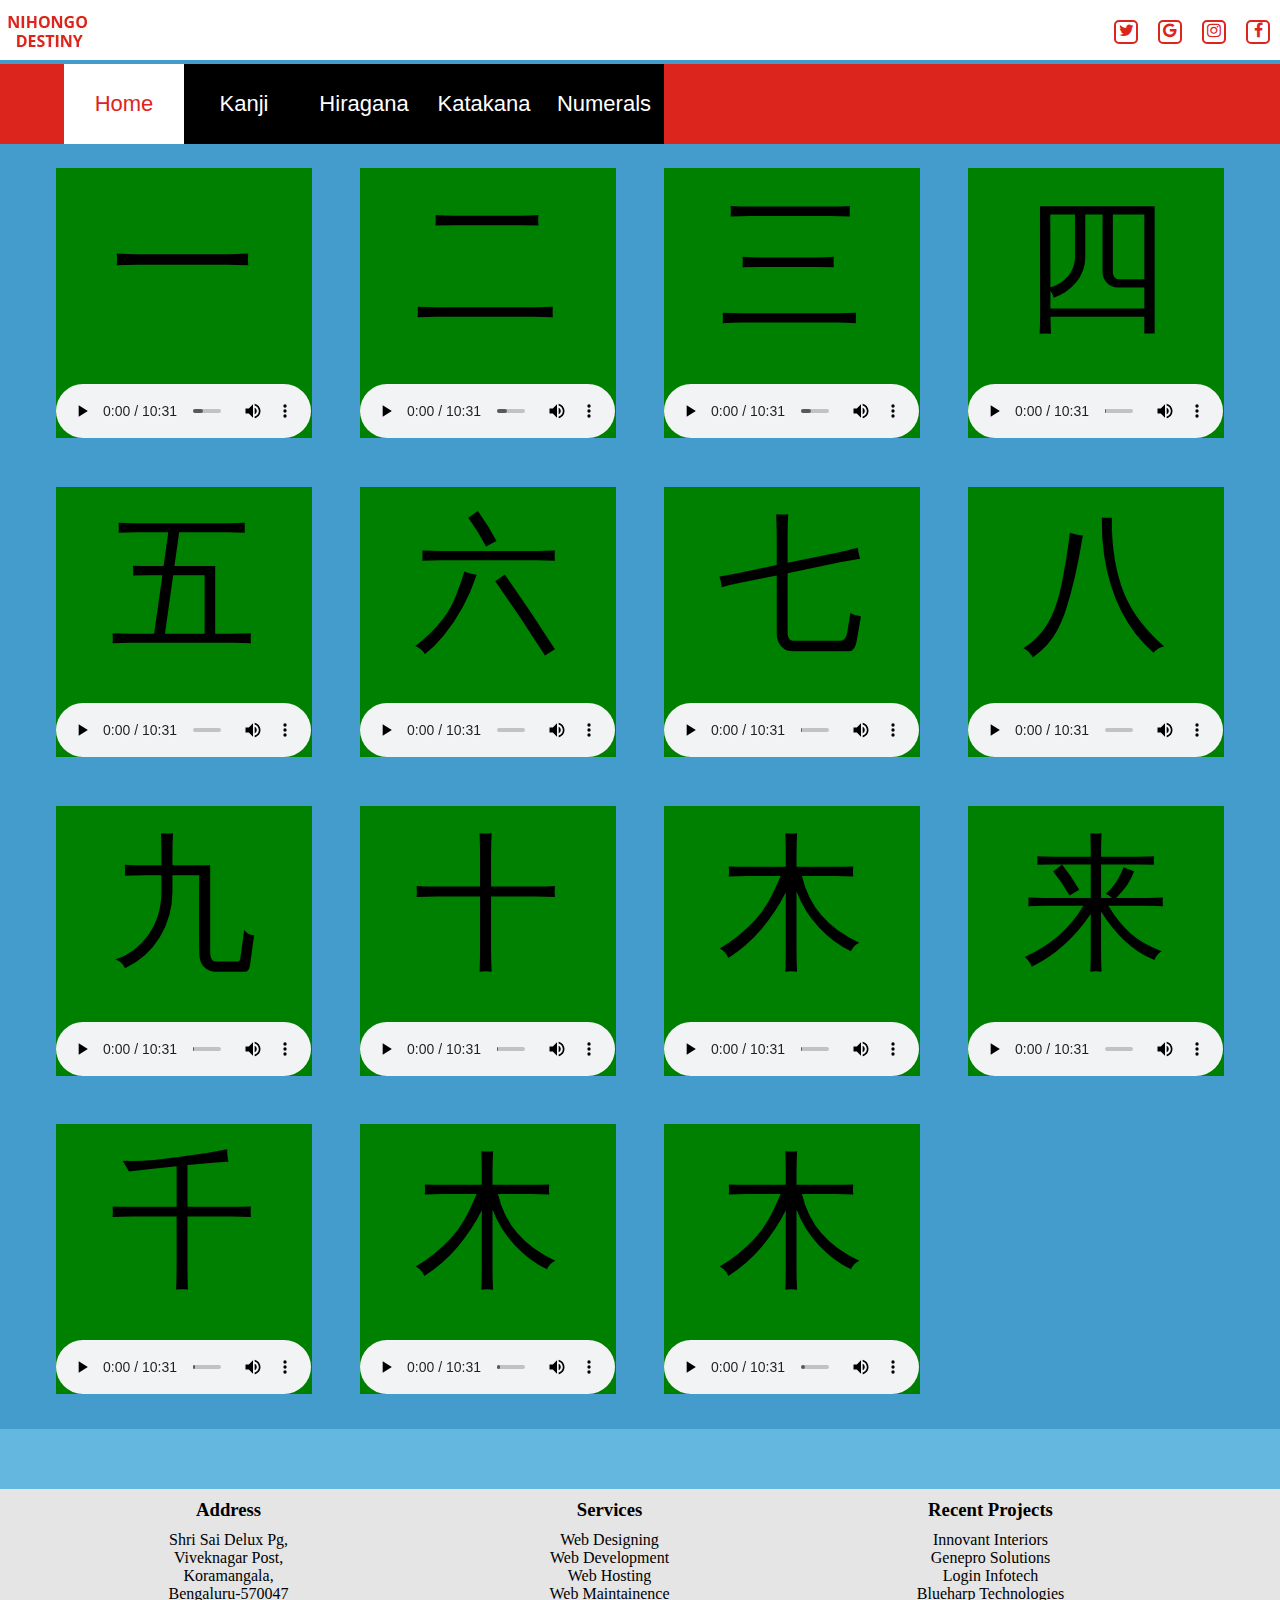
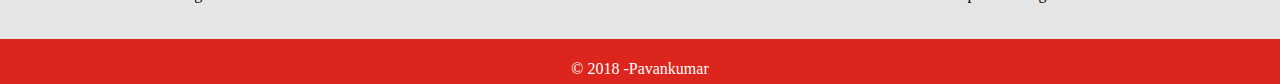
==== commit 693fa231: "new one" ====
--- a/index.html
+++ b/index.html
@@ -1,12 +1,13 @@
 <!DOCTYPE html>
 <html>
 <head>
-    <title>template-1</title>
+    <title>Learn Japanese Faster</title>
     <meta charset="utf-8">
     <meta name="viewport" content="width=device-width, initial-scale=1"/>
     <link rel="stylesheet" type="text/css" href="css/style.css" />
     <link rel="stylesheet" href="https://cdnjs.cloudflare.com/ajax/libs/font-awesome/4.7.0/css/font-awesome.min.css">
      <script type="text/javascript" src="https://ajax.googleapis.com/ajax/libs/jquery/1.8.2/jquery.min.js"></script>
+
 </head>
   
 <body onkeydown="showKeyCode(this.e)">
@@ -29,13 +30,10 @@
     </div>
     <ul class="tog">
         <li><a class="selected" href="#">Home</a></li>
-        <li><a href="kanji.html">Kanji</a></li>
+        <li><a  href="kanji.html">Kanji</a></li>
         <li><a href="Hiragana.html">Hiragana</a></li>
         <li><a href="katakana.html">Katakana</a></li>
         <li><a href="numeric.html">Numerals</a></li>
-        <li><a href="#">Contact</a></li>
-        <li><a href="#">Contact</a></li>
-        <li><a href="#">Contact</a></li>
     </ul>
 </nav>
 <div class="clear"></div>
@@ -47,39 +45,59 @@
         <div class="face front">
            <div class="kj">
                     <p>一</p>
-            </div>
-            <!-- <audio controls="on" src="audio.mp3" style="position: absolute; left: 0px; width: 100%;"> </audio> -->
-        </div>
-        <div class="face back">
-            <div class="kj_info">
-            <p><span>木</span>: an expression for tree.</p>
-            <p><span>木</span>: an expression for tree.</p>
-            <p><span>木</span>: an expression for tree.</p>
-            <p><span>天木</span>: an expression for tree.</p>
-            <p><span>木木</span>: an expression for tree.</p>
-            <p><span>木</span>: an expression for tree.</p>
-            <p><span>林</span>: an expression for tree.</p>
-            </div>
-        </div>
-    </div>
-</div>
+    <audio controls id="kanji1_1" class="jack">
+     <source src="audio.mp3" type="audio/mpeg" >
+    </audio>
+            </div>    
+        </div>
+        <div class="face back">
+            <div class="kj_info">
+            <p><span>木</span>: an expression for tree.</p>
+            <p><span>木</span>: an expression for tree.</p>
+            <p><span>木</span>: an expression for tree.</p>
+            <p><span>天木</span>: an expression for tree.</p>
+            <p><span>木木</span>: an expression for tree.</p>
+            <p><span>木</span>: an expression for tree.</p>
+            <p><span>林</span>: an expression for tree.</p>
+
+    <audio controls id="kanji1_1" class="jack">
+            <source src="audio.mp3" type="audio/mpeg" >
+    </audio>
+            </div>
+        </div>
+    <!-- <audio controls id="kanji1_1" class="jack">
+  <source src="audio.mp3" type="audio/mpeg" >
+</audio> -->
+    </div>
+
+        
+</div>
+
+<!-- </div> -->
 
 <div id="kanji_2" class="flip">
     <div class="card">
          <div class="face front">
             <div class="kj">
                     <p>二</p>
-            </div>
-        </div>
-        <div class="face back">
-            <div class="kj_info">
-            <p><span>木</span>: an expression for tree.</p>
-            <p><span>木</span>: an expression for tree.</p>
-            <p><span>木</span>: an expression for tree.</p>
-            <p><span>天木</span>: an expression for tree.</p>
-            <p><span>木木</span>: an expression for tree.</p>
-            <p><span>木</span>: an expression for tree.</p>
-            <p><span>林</span>: an expression for tree.</p>
+                     <audio controls id="kanji1_1" class="jack">
+            <source src="audio.mp3" type="audio/mpeg" >
+    </audio>
+            </div>
+        </div>
+        <div class="face back">
+            <div class="kj_info">
+            <p><span>木</span>: an expression for tree.</p>
+            <p><span>木</span>: an expression for tree.</p>
+            <p><span>木</span>: an expression for tree.</p>
+            <p><span>天木</span>: an expression for tree.</p>
+            <p><span>木木</span>: an expression for tree.</p>
+            <p><span>木</span>: an expression for tree.</p>
+            <p><span>林</span>: an expression for tree.</p>
+            
+             <audio controls id="kanji1_1" class="jack">
+            <source src="audio.mp3" type="audio/mpeg" >
+    </audio>
             </div>
         </div>
     </div>
@@ -90,17 +108,24 @@
         <div class="face front">
             <div class="kj">
             <p>三</p>
-            </div>
-        </div>
-        <div class="face back">
-            <div class="kj_info">
-            <p><span>木</span>: an expression for tree.</p>
-            <p><span>木</span>: an expression for tree.</p>
-            <p><span>木</span>: an expression for tree.</p>
-            <p><span>天木</span>: an expression for tree.</p>
-            <p><span>木木</span>: an expression for tree.</p>
-            <p><span>木</span>: an expression for tree.</p>
-            <p><span>林</span>: an expression for tree.</p>
+             <audio controls id="kanji1_1" class="jack">
+            <source src="audio.mp3" type="audio/mpeg" >
+    </audio>
+            </div>
+        </div>
+        <div class="face back">
+            <div class="kj_info">
+            <p><span>木</span>: an expression for tree.</p>
+            <p><span>木</span>: an expression for tree.</p>
+            <p><span>木</span>: an expression for tree.</p>
+            <p><span>天木</span>: an expression for tree.</p>
+            <p><span>木木</span>: an expression for tree.</p>
+            <p><span>木</span>: an expression for tree.</p>
+            <p><span>林</span>: an expression for tree.</p>
+            
+             <audio controls id="kanji1_1" class="jack">
+            <source src="audio.mp3" type="audio/mpeg" >
+    </audio>
             </div>
         </div>
     </div>
@@ -111,17 +136,24 @@
         <div class="face front">
             <div class="kj">
             <p>四</p>
-        </div>
-        </div>
-        <div class="face back">
-            <div class="kj_info">
-            <p><span>木</span>: an expression for tree.</p>
-            <p><span>木</span>: an expression for tree.</p>
-            <p><span>木</span>: an expression for tree.</p>
-            <p><span>天木</span>: an expression for tree.</p>
-            <p><span>木木</span>: an expression for tree.</p>
-            <p><span>木</span>: an expression for tree.</p>
-            <p><span>林</span>: an expression for tree.</p>
+             <audio controls id="kanji1_1" class="jack">
+            <source src="audio.mp3" type="audio/mpeg" >
+    </audio>
+        </div>
+        </div>
+        <div class="face back">
+            <div class="kj_info">
+            <p><span>木</span>: an expression for tree.</p>
+            <p><span>木</span>: an expression for tree.</p>
+            <p><span>木</span>: an expression for tree.</p>
+            <p><span>天木</span>: an expression for tree.</p>
+            <p><span>木木</span>: an expression for tree.</p>
+            <p><span>木</span>: an expression for tree.</p>
+            <p><span>林</span>: an expression for tree.</p>
+            
+             <audio controls id="kanji1_1" class="jack">
+            <source src="audio.mp3" type="audio/mpeg" >
+    </audio>
             </div>
         </div>
     </div>
@@ -132,17 +164,24 @@
         <div class="face front">
             <div class="kj">
             <p>五</p>
-        </div>
-        </div>
-        <div class="face back">
-            <div class="kj_info">
-            <p><span>木</span>: an expression for tree.</p>
-            <p><span>木</span>: an expression for tree.</p>
-            <p><span>木</span>: an expression for tree.</p>
-            <p><span>天木</span>: an expression for tree.</p>
-            <p><span>木木</span>: an expression for tree.</p>
-            <p><span>木</span>: an expression for tree.</p>
-            <p><span>林</span>: an expression for tree.</p>
+             <audio controls id="kanji1_1" class="jack">
+            <source src="audio.mp3" type="audio/mpeg" >
+    </audio>
+        </div>
+        </div>
+        <div class="face back">
+            <div class="kj_info">
+            <p><span>木</span>: an expression for tree.</p>
+            <p><span>木</span>: an expression for tree.</p>
+            <p><span>木</span>: an expression for tree.</p>
+            <p><span>天木</span>: an expression for tree.</p>
+            <p><span>木木</span>: an expression for tree.</p>
+            <p><span>木</span>: an expression for tree.</p>
+            <p><span>林</span>: an expression for tree.</p>
+            
+             <audio controls id="kanji1_1" class="jack">
+            <source src="audio.mp3" type="audio/mpeg" >
+    </audio>
             </div>
         </div>
     </div>
@@ -153,17 +192,24 @@
         <div class="face front">
             <div class="kj">
             <p>六</p>
-        </div>
-        </div>
-        <div class="face back">
-            <div class="kj_info">
-            <p><span>木</span>: an expression for tree.</p>
-            <p><span>木</span>: an expression for tree.</p>
-            <p><span>木</span>: an expression for tree.</p>
-            <p><span>天木</span>: an expression for tree.</p>
-            <p><span>木木</span>: an expression for tree.</p>
-            <p><span>木</span>: an expression for tree.</p>
-            <p><span>林</span>: an expression for tree.</p>
+             <audio controls id="kanji1_1" class="jack">
+            <source src="audio.mp3" type="audio/mpeg" >
+    </audio>
+        </div>
+        </div>
+        <div class="face back">
+            <div class="kj_info">
+            <p><span>木</span>: an expression for tree.</p>
+            <p><span>木</span>: an expression for tree.</p>
+            <p><span>木</span>: an expression for tree.</p>
+            <p><span>天木</span>: an expression for tree.</p>
+            <p><span>木木</span>: an expression for tree.</p>
+            <p><span>木</span>: an expression for tree.</p>
+            <p><span>林</span>: an expression for tree.</p>
+            
+             <audio controls id="kanji1_1" class="jack">
+            <source src="audio.mp3" type="audio/mpeg" >
+    </audio>
             </div>
         </div>
     </div>
@@ -174,17 +220,24 @@
         <div class="face front">
             <div class="kj">
             <p>七</p>
-            </div>
-        </div>
-        <div class="face back">
-            <div class="kj_info">
-            <p><span>木</span>: an expression for tree.</p>
-            <p><span>木</span>: an expression for tree.</p>
-            <p><span>木</span>: an expression for tree.</p>
-            <p><span>天木</span>: an expression for tree.</p>
-            <p><span>木木</span>: an expression for tree.</p>
-            <p><span>木</span>: an expression for tree.</p>
-            <p><span>林</span>: an expression for tree.</p>
+             <audio controls id="kanji1_1" class="jack">
+            <source src="audio.mp3" type="audio/mpeg" >
+    </audio>
+            </div>
+        </div>
+        <div class="face back">
+            <div class="kj_info">
+            <p><span>木</span>: an expression for tree.</p>
+            <p><span>木</span>: an expression for tree.</p>
+            <p><span>木</span>: an expression for tree.</p>
+            <p><span>天木</span>: an expression for tree.</p>
+            <p><span>木木</span>: an expression for tree.</p>
+            <p><span>木</span>: an expression for tree.</p>
+            <p><span>林</span>: an expression for tree.</p>
+            
+             <audio controls id="kanji1_1" class="jack">
+            <source src="audio.mp3" type="audio/mpeg" >
+    </audio>
             </div>
         </div>
     </div>
@@ -195,17 +248,24 @@
         <div class="face front">
             <div class="kj">
             <p>八</p>
-            </div>
-        </div>
-        <div class="face back">
-            <div class="kj_info">
-            <p><span>木</span>: an expression for tree.</p>
-            <p><span>木</span>: an expression for tree.</p>
-            <p><span>木</span>: an expression for tree.</p>
-            <p><span>天木</span>: an expression for tree.</p>
-            <p><span>木木</span>: an expression for tree.</p>
-            <p><span>木</span>: an expression for tree.</p>
-            <p><span>林</span>: an expression for tree.</p>
+             <audio controls id="kanji1_1" class="jack">
+            <source src="audio.mp3" type="audio/mpeg" >
+    </audio>
+            </div>
+        </div>
+        <div class="face back">
+            <div class="kj_info">
+            <p><span>木</span>: an expression for tree.</p>
+            <p><span>木</span>: an expression for tree.</p>
+            <p><span>木</span>: an expression for tree.</p>
+            <p><span>天木</span>: an expression for tree.</p>
+            <p><span>木木</span>: an expression for tree.</p>
+            <p><span>木</span>: an expression for tree.</p>
+            <p><span>林</span>: an expression for tree.</p>
+            
+             <audio controls id="kanji1_1" class="jack">
+            <source src="audio.mp3" type="audio/mpeg" >
+    </audio>
             </div>
         </div>
     </div>
@@ -217,17 +277,24 @@
         <div class="face front">
             <div class="kj">
             <p>九</p>
-        </div>
-        </div>
-        <div class="face back">
-            <div class="kj_info">
-            <p><span>木</span>: an expression for tree.</p>
-            <p><span>木</span>: an expression for tree.</p>
-            <p><span>木</span>: an expression for tree.</p>
-            <p><span>天木</span>: an expression for tree.</p>
-            <p><span>木木</span>: an expression for tree.</p>
-            <p><span>木</span>: an expression for tree.</p>
-            <p><span>林</span>: an expression for tree.</p>
+             <audio controls id="kanji1_1" class="jack">
+            <source src="audio.mp3" type="audio/mpeg" >
+    </audio>
+        </div>
+        </div>
+        <div class="face back">
+            <div class="kj_info">
+            <p><span>木</span>: an expression for tree.</p>
+            <p><span>木</span>: an expression for tree.</p>
+            <p><span>木</span>: an expression for tree.</p>
+            <p><span>天木</span>: an expression for tree.</p>
+            <p><span>木木</span>: an expression for tree.</p>
+            <p><span>木</span>: an expression for tree.</p>
+            <p><span>林</span>: an expression for tree.</p>
+            
+             <audio controls id="kanji1_1" class="jack">
+            <source src="audio.mp3" type="audio/mpeg" >
+    </audio>
             </div>
         </div>
     </div>
@@ -239,17 +306,24 @@
         <div class="face front">
             <div class="kj">
             <p>十</p>
-        </div>
-        </div>
-        <div class="face back">
-            <div class="kj_info">
-            <p><span>木</span>: an expression for tree.</p>
-            <p><span>木</span>: an expression for tree.</p>
-            <p><span>木</span>: an expression for tree.</p>
-            <p><span>天木</span>: an expression for tree.</p>
-            <p><span>木木</span>: an expression for tree.</p>
-            <p><span>木</span>: an expression for tree.</p>
-            <p><span>林</span>: an expression for tree.</p>
+             <audio controls id="kanji1_1" class="jack">
+            <source src="audio.mp3" type="audio/mpeg" >
+    </audio>
+        </div>
+        </div>
+        <div class="face back">
+            <div class="kj_info">
+            <p><span>木</span>: an expression for tree.</p>
+            <p><span>木</span>: an expression for tree.</p>
+            <p><span>木</span>: an expression for tree.</p>
+            <p><span>天木</span>: an expression for tree.</p>
+            <p><span>木木</span>: an expression for tree.</p>
+            <p><span>木</span>: an expression for tree.</p>
+            <p><span>林</span>: an expression for tree.</p>
+            
+             <audio controls id="kanji1_1" class="jack">
+            <source src="audio.mp3" type="audio/mpeg" >
+    </audio>
             </div>
         </div>
     </div>
@@ -259,16 +333,27 @@
 <div id="kanji_11" class="flip">
     <div class="card">
         <div class="face front">
+            <div class="kj">
             <p>木</p>
-        </div>
-        <div class="face back">
-            <p><span>木</span>: an expression for tree.</p>
-            <p><span>木</span>: an expression for tree.</p>
-            <p><span>木</span>: an expression for tree.</p>
-            <p><span>天木</span>: an expression for tree.</p>
-            <p><span>木木</span>: an expression for tree.</p>
-            <p><span>木</span>: an expression for tree.</p>
-            <p><span>林</span>: an expression for tree.</p>
+             <audio controls id="kanji1_1" class="jack">
+            <source src="audio.mp3" type="audio/mpeg" >
+    </audio>
+            </div>
+        </div>
+        <div class="face back">
+            <div class="kj_info">
+            <p><span>木</span>: an expression for tree.</p>
+            <p><span>木</span>: an expression for tree.</p>
+            <p><span>木</span>: an expression for tree.</p>
+            <p><span>天木</span>: an expression for tree.</p>
+            <p><span>木木</span>: an expression for tree.</p>
+            <p><span>木</span>: an expression for tree.</p>
+            <p><span>林</span>: an expression for tree.</p>
+        
+         <audio controls id="kanji1_1" class="jack">
+            <source src="audio.mp3" type="audio/mpeg" >
+    </audio>
+            </div>
         </div>
     </div>
 </div>
@@ -276,16 +361,27 @@
 <div id="kanji_12" class="flip">
     <div class="card">
         <div class="face front">
+            <div class="kj">
             <p>来</p>
-        </div>
-        <div class="face back">
-            <p><span>木</span>: an expression for tree.</p>
-            <p><span>木</span>: an expression for tree.</p>
-            <p><span>木</span>: an expression for tree.</p>
-            <p><span>天木</span>: an expression for tree.</p>
-            <p><span>木木</span>: an expression for tree.</p>
-            <p><span>木</span>: an expression for tree.</p>
-            <p><span>林</span>: an expression for tree.</p>
+             <audio controls id="kanji1_1" class="jack">
+            <source src="audio.mp3" type="audio/mpeg" >
+    </audio>
+        </div>
+    </div>
+        <div class="face back">
+            <div class="kj_info">
+            <p><span>木</span>: an expression for tree.</p>
+            <p><span>木</span>: an expression for tree.</p>
+            <p><span>木</span>: an expression for tree.</p>
+            <p><span>天木</span>: an expression for tree.</p>
+            <p><span>木木</span>: an expression for tree.</p>
+            <p><span>木</span>: an expression for tree.</p>
+            <p><span>林</span>: an expression for tree.</p>
+        
+         <audio controls id="kanji1_1" class="jack">
+            <source src="audio.mp3" type="audio/mpeg" >
+    </audio>
+            </div>
         </div>
     </div>
 </div>
@@ -294,16 +390,27 @@
 <div id="kanji_13" class="flip">
     <div class="card">
         <div class="face front">
+            <div class="kj">
             <p>千</p>
-        </div>
-        <div class="face back">
-            <p><span>木</span>: an expression for tree.</p>
-            <p><span>木</span>: an expression for tree.</p>
-            <p><span>木</span>: an expression for tree.</p>
-            <p><span>天木</span>: an expression for tree.</p>
-            <p><span>木木</span>: an expression for tree.</p>
-            <p><span>木</span>: an expression for tree.</p>
-            <p><span>林</span>: an expression for tree.</p>
+             <audio controls id="kanji1_1" class="jack">
+            <source src="audio.mp3" type="audio/mpeg" >
+    </audio>
+        </div>
+    </div>
+        <div class="face back">
+            <div class="kj_info">
+            <p><span>木</span>: an expression for tree.</p>
+            <p><span>木</span>: an expression for tree.</p>
+            <p><span>木</span>: an expression for tree.</p>
+            <p><span>天木</span>: an expression for tree.</p>
+            <p><span>木木</span>: an expression for tree.</p>
+            <p><span>木</span>: an expression for tree.</p>
+            <p><span>林</span>: an expression for tree.</p>
+         
+         <audio controls id="kanji1_1" class="jack">
+            <source src="audio.mp3" type="audio/mpeg" >
+    </audio>
+            </div>
         </div>
     </div>
 </div>
@@ -311,16 +418,27 @@
 <div id="kanji_14" class="flip">
     <div class="card">
         <div class="face front">
+            <div class="kj">
             <p>木</p>
-        </div>
-        <div class="face back">
-            <p><span>木</span>: an expression for tree.</p>
-            <p><span>木</span>: an expression for tree.</p>
-            <p><span>木</span>: an expression for tree.</p>
-            <p><span>天木</span>: an expression for tree.</p>
-            <p><span>木木</span>: an expression for tree.</p>
-            <p><span>木</span>: an expression for tree.</p>
-            <p><span>林</span>: an expression for tree.</p>
+             <audio controls id="kanji1_1" class="jack">
+            <source src="audio.mp3" type="audio/mpeg" >
+    </audio>
+        </div>
+    </div>
+        <div class="face back">
+            <div class="kj_info">
+            <p><span>木</span>: an expression for tree.</p>
+            <p><span>木</span>: an expression for tree.</p>
+            <p><span>木</span>: an expression for tree.</p>
+            <p><span>天木</span>: an expression for tree.</p>
+            <p><span>木木</span>: an expression for tree.</p>
+            <p><span>木</span>: an expression for tree.</p>
+            <p><span>林</span>: an expression for tree.</p>
+        
+             <audio controls id="kanji1_1" class="jack">
+            <source src="audio.mp3" type="audio/mpeg" >
+    </audio>
+            </div>
         </div>
     </div>
 </div>
@@ -328,16 +446,27 @@
 <div id="kanji_15" class="flip">
     <div class="card">
         <div class="face front">
+            <div class="kj">
             <p>木</p>
-        </div>
-        <div class="face back">
-            <p><span>木</span>: an expression for tree.</p>
-            <p><span>木</span>: an expression for tree.</p>
-            <p><span>木</span>: an expression for tree.</p>
-            <p><span>天木</span>: an expression for tree.</p>
-            <p><span>木木</span>: an expression for tree.</p>
-            <p><span>木</span>: an expression for tree.</p>
-            <p><span>林</span>: an expression for tree.</p>
+             <audio controls id="kanji1_1" class="jack">
+            <source src="audio.mp3" type="audio/mpeg" >
+    </audio>
+        </div>
+    </div>
+        <div class="face back">
+            <div class="kj_info">
+            <p><span>木</span>: an expression for tree.</p>
+            <p><span>木</span>: an expression for tree.</p>
+            <p><span>木</span>: an expression for tree.</p>
+            <p><span>天木</span>: an expression for tree.</p>
+            <p><span>木木</span>: an expression for tree.</p>
+            <p><span>木</span>: an expression for tree.</p>
+            <p><span>林</span>: an expression for tree.</p>
+        
+             <audio controls id="kanji1_1" class="jack">
+            <source src="audio.mp3" type="audio/mpeg" >
+    </audio>
+            </div>
         </div>
     </div>
 </div>
@@ -377,329 +506,8 @@
     </div>
     <div class="footer_bottom">&copy; 2018 -Pavankumar</div>
 </footer>
-<script src="http://code.jquery.com/jquery-3.3.1.js"></script>
-<script type="text/javascript">     
-$(document).ready(function(){
-    $('.menu').click(function(){
-        $('.tog').toggleClass('active');
-    })
-})
-
-// $(document).ready(function(){
-//     $('.menu').dblclick(function(){
-//         $('.tog').toggleClass('active');
-//     })
-// })
-
-
-var touchtime = 0;
-$(".kj p").on("click", function() {
-    if (touchtime == 0) {
-        // set first click
-        touchtime = new Date().getTime();
-    } else {
-        // compare first click to this click and see if they occurred within double click threshold
-        if (((new Date().getTime()) - touchtime) < 400) {
-            // double click occurred
-            $('#kanji_1').hide();
-            touchtime = 0;
-        } else {
-            
-        $('#kanji_1 .card').toggleClass('flipped');
-    
-            // not a double click so set as a new first click
-            touchtime = new Date().getTime();
-        }
-    }
-});
-
-
-var touchtime = 0;
-$("#kanji_2").on("click", function() {
-    if (touchtime == 0) {
-        // set first click
-        touchtime = new Date().getTime();
-    } else {
-        // compare first click to this click and see if they occurred within double click threshold
-        if (((new Date().getTime()) - touchtime) < 400) {
-            // double click occurred
-            $('#kanji_2').hide();
-            touchtime = 0;
-        } else {
-            
-        $('#kanji_2 .card').toggleClass('flipped');
-    
-            // not a double click so set as a new first click
-            touchtime = new Date().getTime();
-        }
-    }
-});
-
-
-var touchtime = 0;
-$("#kanji_3").on("click", function() {
-    if (touchtime == 0) {
-        // set first click
-        touchtime = new Date().getTime();
-    } else {
-        // compare first click to this click and see if they occurred within double click threshold
-        if (((new Date().getTime()) - touchtime) < 400) {
-            // double click occurred
-            $('#kanji_3').hide();
-            touchtime = 0;
-        } else {
-            
-        $('#kanji_3 .card').toggleClass('flipped');
-    
-            // not a double click so set as a new first click
-            touchtime = new Date().getTime();
-        }
-    }
-});
-
-//   $('#kanji_1').dblclick(
-//     function(){
-//         $('#kanji_1').hide();
-//     }
-//     );
-
-
-
-//  $('#kanji_1').click(
-//     function() {
-//         $('#kanji_1 .card').toggleClass('flipped');
-//     }
-// );
-
-//  $('#kanji_2').dblclick(
-//     function(){
-//         $('#kanji_2').hide();
-//     }
-//     );
-
-
-
-//  $('#kanji_2').click(
-//     function() {
-//         $('#kanji_2 .card').toggleClass('flipped');
-//     }
-// );
-
-//  $('#kanji_3').dblclick(
-//     function(){
-//         $('#kanji_3').hide();
-//     }
-//     );
-
-
-
-//  $('#kanji_3').click(
-//     function() {
-//         $('#kanji_3 .card').toggleClass('flipped');
-//     }
-// );
-
-
-
-// $('#kanji_2').dblclick(
-//     function(){
-//         $('#kanji_2').hide();
-//     }
-//     );
-
-//  $('#kanji_2').hover(
-//     function() {
-//         $('#kanji_2 .card').addClass('flipped');
-//     },
-//     function() { $('#kanji_2 .card').removeClass('flipped');
-//     }
-// );
-//  $('#kanji_3').dblclick(
-//     function(){
-//         $('#kanji_3').hide();
-//     }
-//     );
-
-//  $('#kanji_3').hover(
-//     function() {
-//         $('#kanji_3 .card').addClass('flipped');
-//     },
-//     function() { $('#kanji_3 .card').removeClass('flipped');
-//     }
-// );
-
-$('#kanji_4').dblclick(
-    function(){
-        $('#kanji_4').hide();
-    }
-    );
-
- $('#kanji_4').hover(
-    function() {
-        $('#kanji_4 .card').addClass('flipped');
-    },
-    function() { $('#kanji_4 .card').removeClass('flipped');
-    }
-);
-
- $('#kanji_5').dblclick(
-    function(){
-        $('#kanji_5').hide();
-    }
-    );
-
- $('#kanji_5').hover(
-    function() {
-        $('#kanji_5 .card').addClass('flipped');
-    },
-    function() { $('#kanji_5 .card').removeClass('flipped');
-    }
-);
-
- $('#kanji_6').dblclick(
-    function(){
-        $('#kanji_6').hide();
-    }
-    );
-
- $('#kanji_6').hover(
-    function() {
-        $('#kanji_6 .card').addClass('flipped');
-    },
-    function() { $('#kanji_6 .card').removeClass('flipped');
-    }
-);
-
-
-$('#kanji_7').dblclick(
-    function(){
-        $('#kanji_7').hide();
-    }
-    );
-
- $('#kanji_7').hover(
-    function() {
-        $('#kanji_7 .card').addClass('flipped');
-    },
-    function() { $('#kanji_7 .card').removeClass('flipped');
-    }
-);
-
-
- $('#kanji_8').dblclick(
-    function(){
-        $('#kanji_8').hide();
-    }
-    );
-
- $('#kanji_8').hover(
-    function() {
-        $('#kanji_8 .card').addClass('flipped');
-    },
-    function() { $('#kanji_8 .card').removeClass('flipped');
-    }
-);
-
-
-
-// $('#kanji_9').dblclick(
-//     function(){
-//         $('#kanji_9').hide();
-//     }
-//     );
-
-//  $('#kanji_9').hover(
-//     function() {
-//         $('#kanji_9 .card').addClass('flipped');
-//     },
-//     function() { $('#kanji_9 .card').removeClass('flipped');
-//     }
-// );
-
-//  $('#kanji_10').dblclick(
-//     function(){
-//         $('#kanji_10').hide();
-//     }
-//     );
-
-//  $('#kanji_10').hover(
-//     function() {
-//         $('#kanji_10 .card').addClass('flipped');
-//     },
-//     function() { $('#kanji_10 .card').removeClass('flipped');
-//     }
-// );
-
-//  $('#kanji_11').dblclick(
-//     function(){
-//         $('#kanji_11').hide();
-//     }
-//     );
-
-//  $('#kanji_11').hover(
-//     function() {
-//         $('#kanji_11 .card').addClass('flipped');
-//     },
-//     function() { $('#kanji_11 .card').removeClass('flipped');
-//     }
-// );
-
-//  $('#kanji_12').dblclick(
-//     function(){
-//         $('#kanji_12').hide();
-//     }
-//     );
-
-//  $('#kanji_12').hover(
-//     function() {
-//         $('#kanji_12 .card').addClass('flipped');
-//     },
-//     function() { $('#kanji_12 .card').removeClass('flipped');
-//     }
-// );
-
-// $('#kanji_13').dblclick(
-//     function(){
-//         $('#kanji_13').hide();
-//     }
-//     );
-
-//  $('#kanji_13').hover(
-//     function() {
-//         $('#kanji_13 .card').addClass('flipped');
-//     },
-//     function() { $('#kanji_13 .card').removeClass('flipped');
-//     }
-// );
-
-//  $('#kanji_14').dblclick(
-//     function(){
-//         $('#kanji_14').hide();
-//     }
-//     );
-
-//  $('#kanji_14').hover(
-//     function() {
-//         $('#kanji_14 .card').addClass('flipped');
-//     },
-//     function() { $('#kanji_14 .card').removeClass('flipped');
-//     }
-// );
-
-//  $('#kanji_15').dblclick(
-//     function(){
-//         $('#kanji_15').hide();
-//     }
-//     );
-
-//  $('#kanji_15').hover(
-//     function() {
-//         $('#kanji_15 .card').addClass('flipped');
-//     },
-//     function() { $('#kanji_15 .card').removeClass('flipped');
-//     }
-// );
-
-</script>
+<script src="js/jquery-3.3.1.min.js"></script>
+<script src="js/script.js"></script>    
+
 </body>
 </html>--- a/css/style.css
+++ b/css/style.css
@@ -7,6 +7,15 @@
     width: 100%;
     height: auto;
 }
+.s{
+
+    float: right;
+    margin: 21px;
+    width: 172px;
+    height: 21px;
+}
+
+
 .clear{
     clear: both;
 }
@@ -54,7 +63,7 @@
 .s-media{
     float: right;
     display: inline-block;
-    margin-right: 1%;
+    
 }
 
 nav{
@@ -102,7 +111,7 @@
 .flip {
     -webkit-perspective: 800;
     width: 244px;
-    height: 270px;
+    height: 250px;
     position: relative;
     margin: 5px;
     display: inline-block;
@@ -111,25 +120,23 @@
 
 }
 
-/*.flip img{
-    width: 100%;
-    height: 100%;
-}*/
 .flip .card.flipped {
     -webkit-transform: rotatey(-180deg);
     -webkit-backface-visibility: hidden;
-    
-     
+    transform: rotateY(-180deg); 
 }
 .flip .card {
     width: 100%;
     height: 100%;
     -webkit-transform-style: preserve-3d;
     -webkit-transition: 0.5s;
+    
 }
 .flip .card .face {
     width: 100%;
-    height: 100%;  
+    height: 100%; 
+    
+    
 }
 .flip .card .front {
     position: absolute;
@@ -140,41 +147,33 @@
     text-align: center;
     font-family: sans-serif;
     font-weight: normal;
-    font-size: 180px;
-}
-.kj{
-    width: 100%;
-    height: auto;
-    margin: 0 auto;
-    background-color: blue;
-
-}
-
+    font-size: 147px;
+    background-color: green;
+}
+
+
+.front .jack{
+    overflow: hidden;
+    width: 100%;
+    position: absolute;
+    bottom: 0;
+    left: 0;
+}
+.back .jack{
+    overflow: hidden;
+    width: 100%;
+    position: absolute;
+    bottom: 0;
+    left: 0;
+    
+}
 .flip .card .back {
     -webkit-transform: rotatey(-180deg);
     background: white;
     cursor: pointer;
     text-align: center;
-
-}
-.kj_info{
-    width: 90%;
-height: 250px;
-margin: 0 auto;
-padding-top: 20px;
-
-   
-}
-.flip .card .back p{
-    line-height: 30px;
-}
-.flip .card .back p span{
-    font-weight: bold;
-    color: red;
-}
-
-.flip .card .back p span:hover{
-    color: chocolate;
+    background-color: orange;
+
 }
 
 .footer_header{
@@ -259,7 +258,7 @@
 
 .inner_footer{
     height: 400px;
-    background-color: #db251d;
+    background-color: #e5e5e5;
 
 }
 .sub_footer{
@@ -282,7 +281,7 @@
 .flip {
    /* -webkit-perspective: 800;*/
     width: 44%;
-    height: 270px;
+    height: 250px;
     position: relative;
     display: inline-block;
     float: left;
@@ -296,7 +295,7 @@
  .flip {
    /* -webkit-perspective: 800;*/
     width: 44%;
-    height: 270px;
+    height: 250px;
     position: relative;
     display: inline-block;
     float: left;
@@ -333,7 +332,7 @@
  .flip {
    /* -webkit-perspective: 800;*/
     width: 29%;
-    height: 270px;
+    height: 250px;
     position: relative;
     display: inline-block;
     float: left;
@@ -390,7 +389,7 @@
     .flip {
    /* -webkit-perspective: 800;*/
     width: 18%;
-    height: 270px;
+    height: 250px;
     position: relative;
     display: inline-block;
     float: left;
